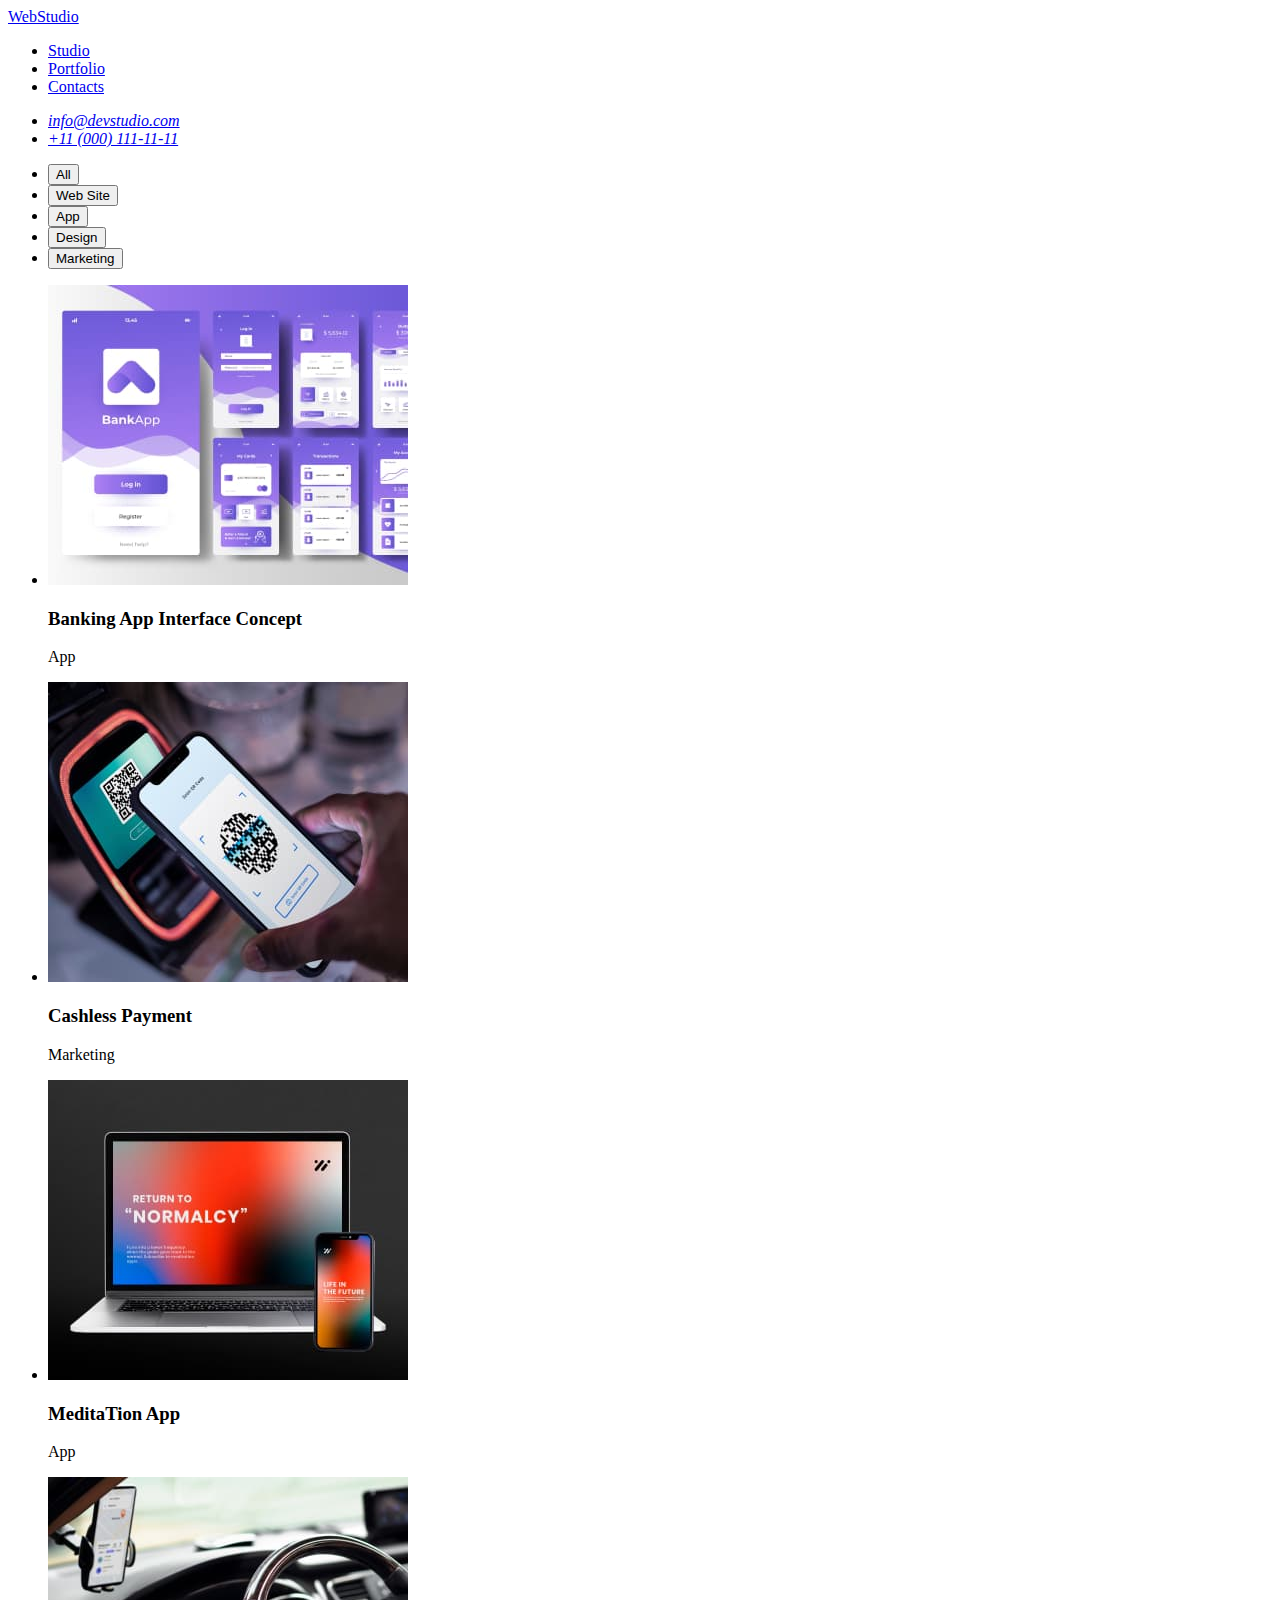
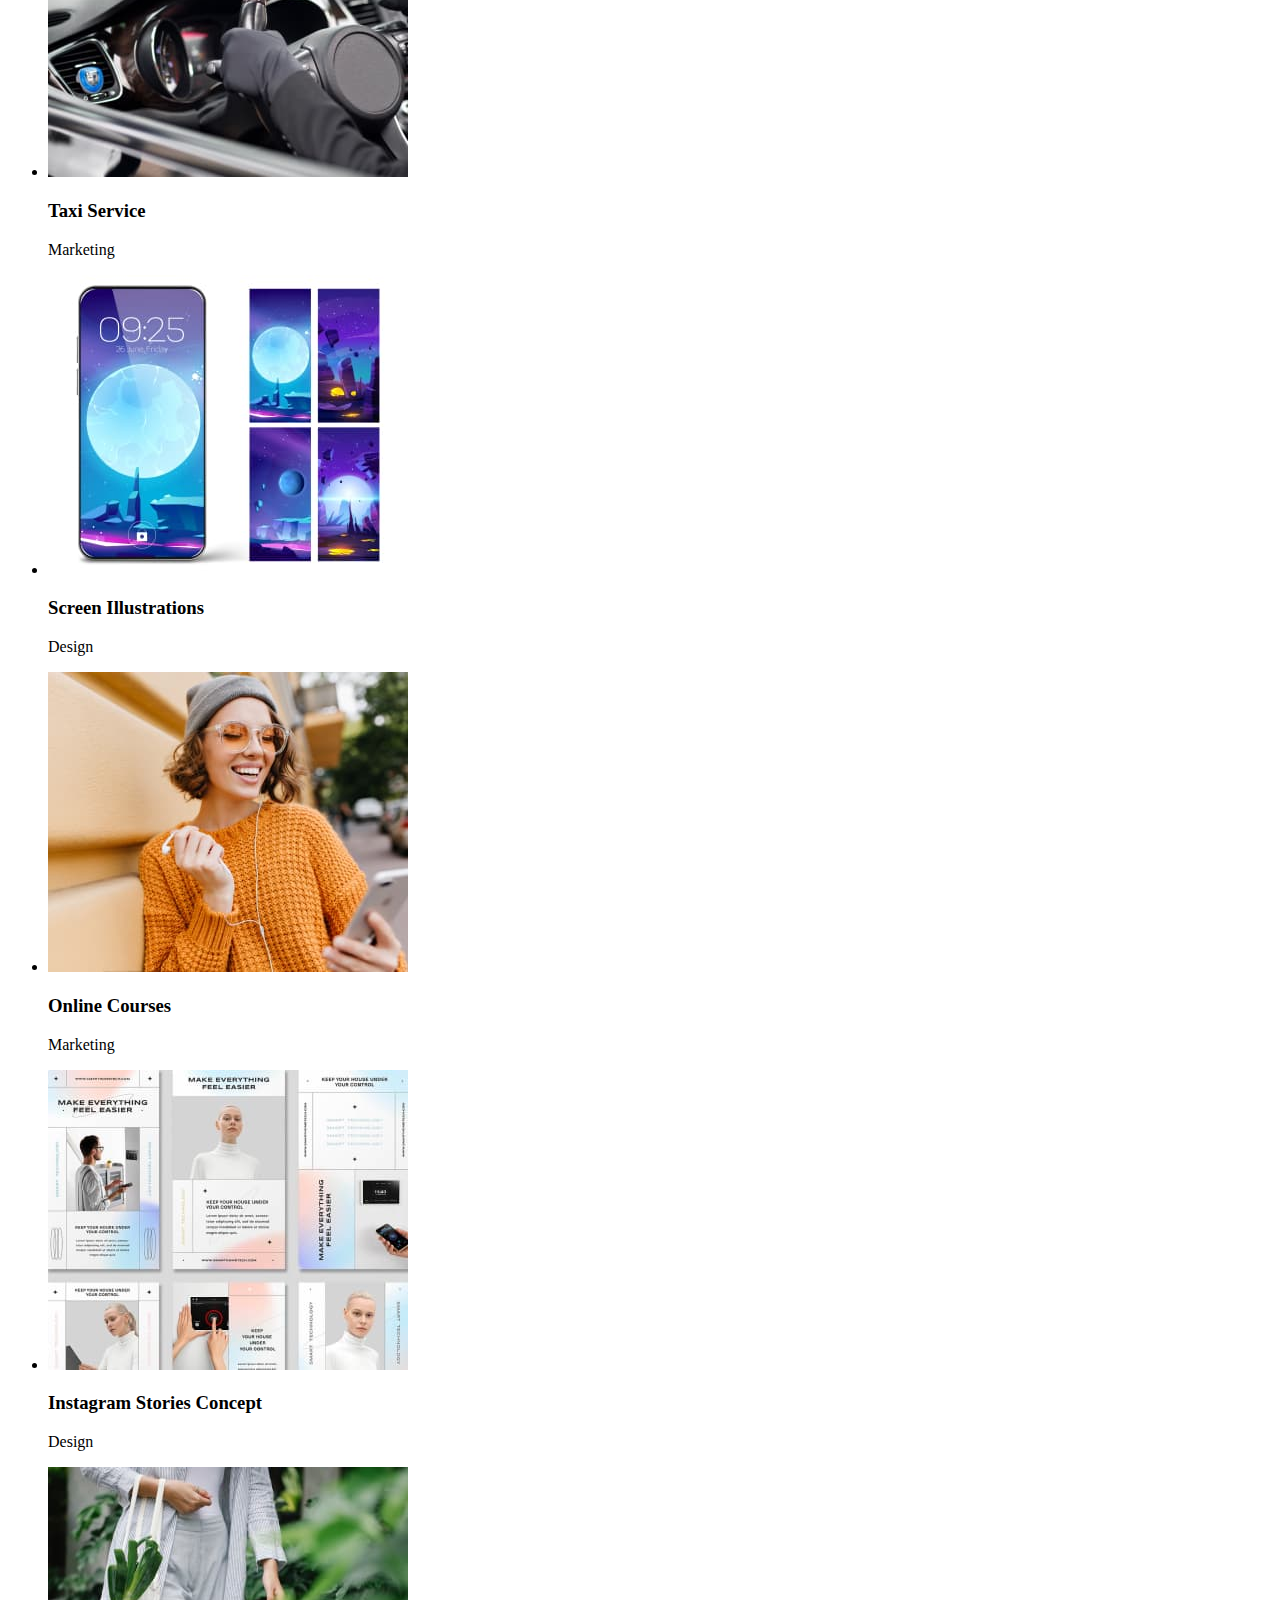
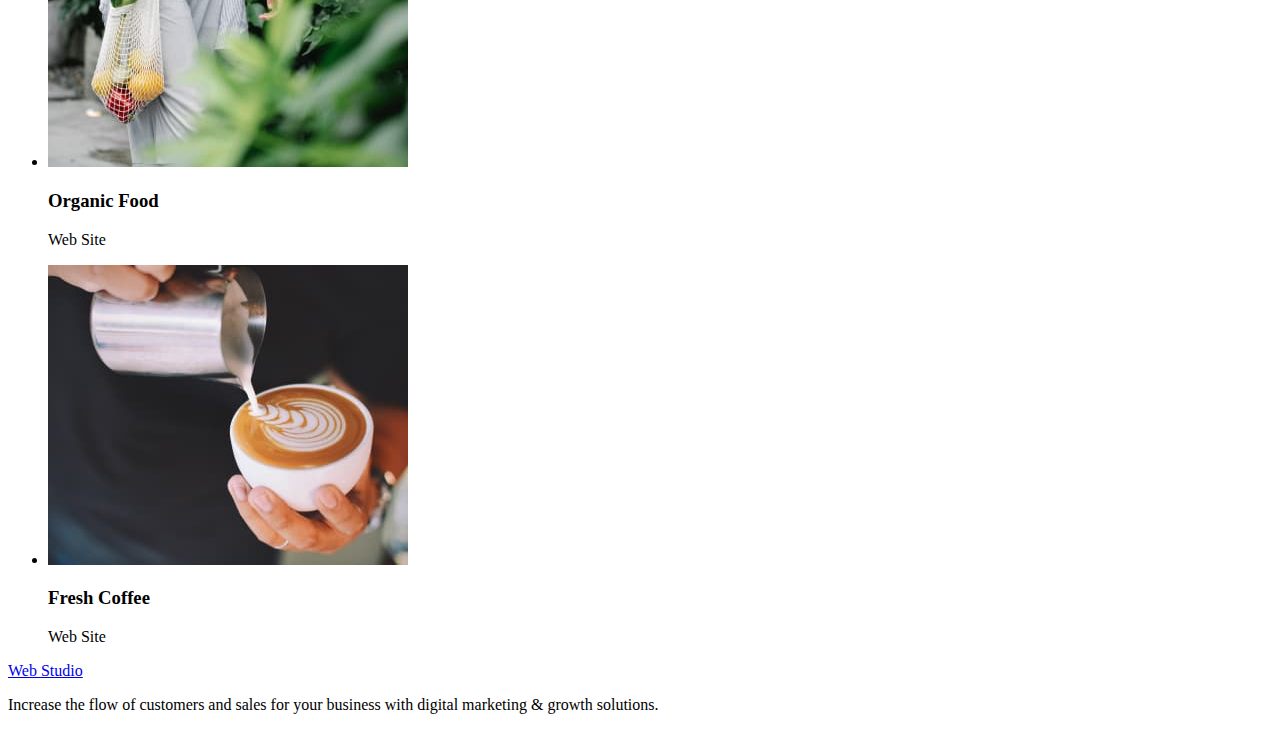
==== portfolio.html @ f0d7e3c2 "save2" ====
<!DOCTYPE html>
<html lang="en">
  <head>
    <meta charset="UTF-8" />
    <meta http-equiv="X-UA-Compatible" content="IE=edge" />
    <meta name="viewport" content="width=device-width, initial-scale=1.0" />
    <link rel="stylesheet" href="./css/styles.css" />
    <title>Portfolio</title>
  </head>
  <body>
    <header>
      <nav>
        <a href="./index.html">WebStudio</a>
        <ul>
          <li><a href="./index.html">Studio</a></li>
          <li><a href="./portfolio.html">Portfolio</a></li>
          <li><a href="#">Contacts</a></li>
        </ul>
      </nav>
      <address>
        <ul>
          <li><a href="mailto:info@devstudio.com">info@devstudio.com</a></li>
          <li><a href="tel:+110001111111">+11 (000) 111-11-11</a></li>
        </ul>
      </address>
    </header>
    <main>
      <section>
        <h1 hidden>Portfolio</h1>
        <ul>
          <li><button type="button">All</button></li>
          <li><button type="button">Web Site</button></li>
          <li><button type="button">App</button></li>
          <li><button type="button">Design</button></li>
          <li><button type="button">Marketing</button></li>
        </ul>
      </section>

      <section>
        <h2 hidden>Table</h2>
        <ul>
          <li>
            <img
              src="./images/BankApp.jpg"
              alt="BankApp"
              width="360"
              height="300"
            />
            <h3>Banking App Interface Concept</h3>
            <p>App</p>
          </li>
          <li>
            <img
              src="./images/Payment.jpg"
              alt="Payment"
              width="360"
              height="300"
            />
            <h3>Cashless Payment</h3>
            <p>Marketing</p>
          </li>
          <li>
            <img src="./images/App.jpg" alt="App" width="360" height="300" />
            <h3>MeditaTion App</h3>
            <p>App</p>
          </li>
          <li>
            <img src="./images/Taxi.jpg" alt="Taxi" width="360" height="300" />
            <h3>Taxi Service</h3>
            <p>Marketing</p>
          </li>
          <li>
            <img
              src="./images/Screen.jpg"
              alt="Screen"
              width="360"
              height="300"
            />
            <h3>Screen Illustrations</h3>
            <p>Design</p>
          </li>
          <li>
            <img
              src="./images/Courses.jpg"
              alt="Courses"
              width="360"
              height="300"
            />
            <h3>Online Courses</h3>
            <p>Marketing</p>
          </li>
          <li>
            <img
              src="./images/Stories.jpg"
              alt="Stories"
              width="360"
              height="300"
            />
            <h3>Instagram Stories Concept</h3>
            <p>Design</p>
          </li>
          <li>
            <img src="./images/Food.jpg" alt="Food" width="360" height="300" />
            <h3>Organic Food</h3>
            <p>Web Site</p>
          </li>
          <li>
            <img
              src="./images/Coffee.jpg"
              alt="Coffee"
              width="360"
              height="300"
            />
            <h3>Fresh Coffee</h3>
            <p>Web Site</p>
          </li>
        </ul>
      </section>
    </main>
    <footer>
      <a href="./index.html">Web <span>Studio</span></a>
      <p>
        Increase the flow of customers and sales for your business with digital
        marketing & growth solutions.
      </p>
    </footer>
  </body>
</html>
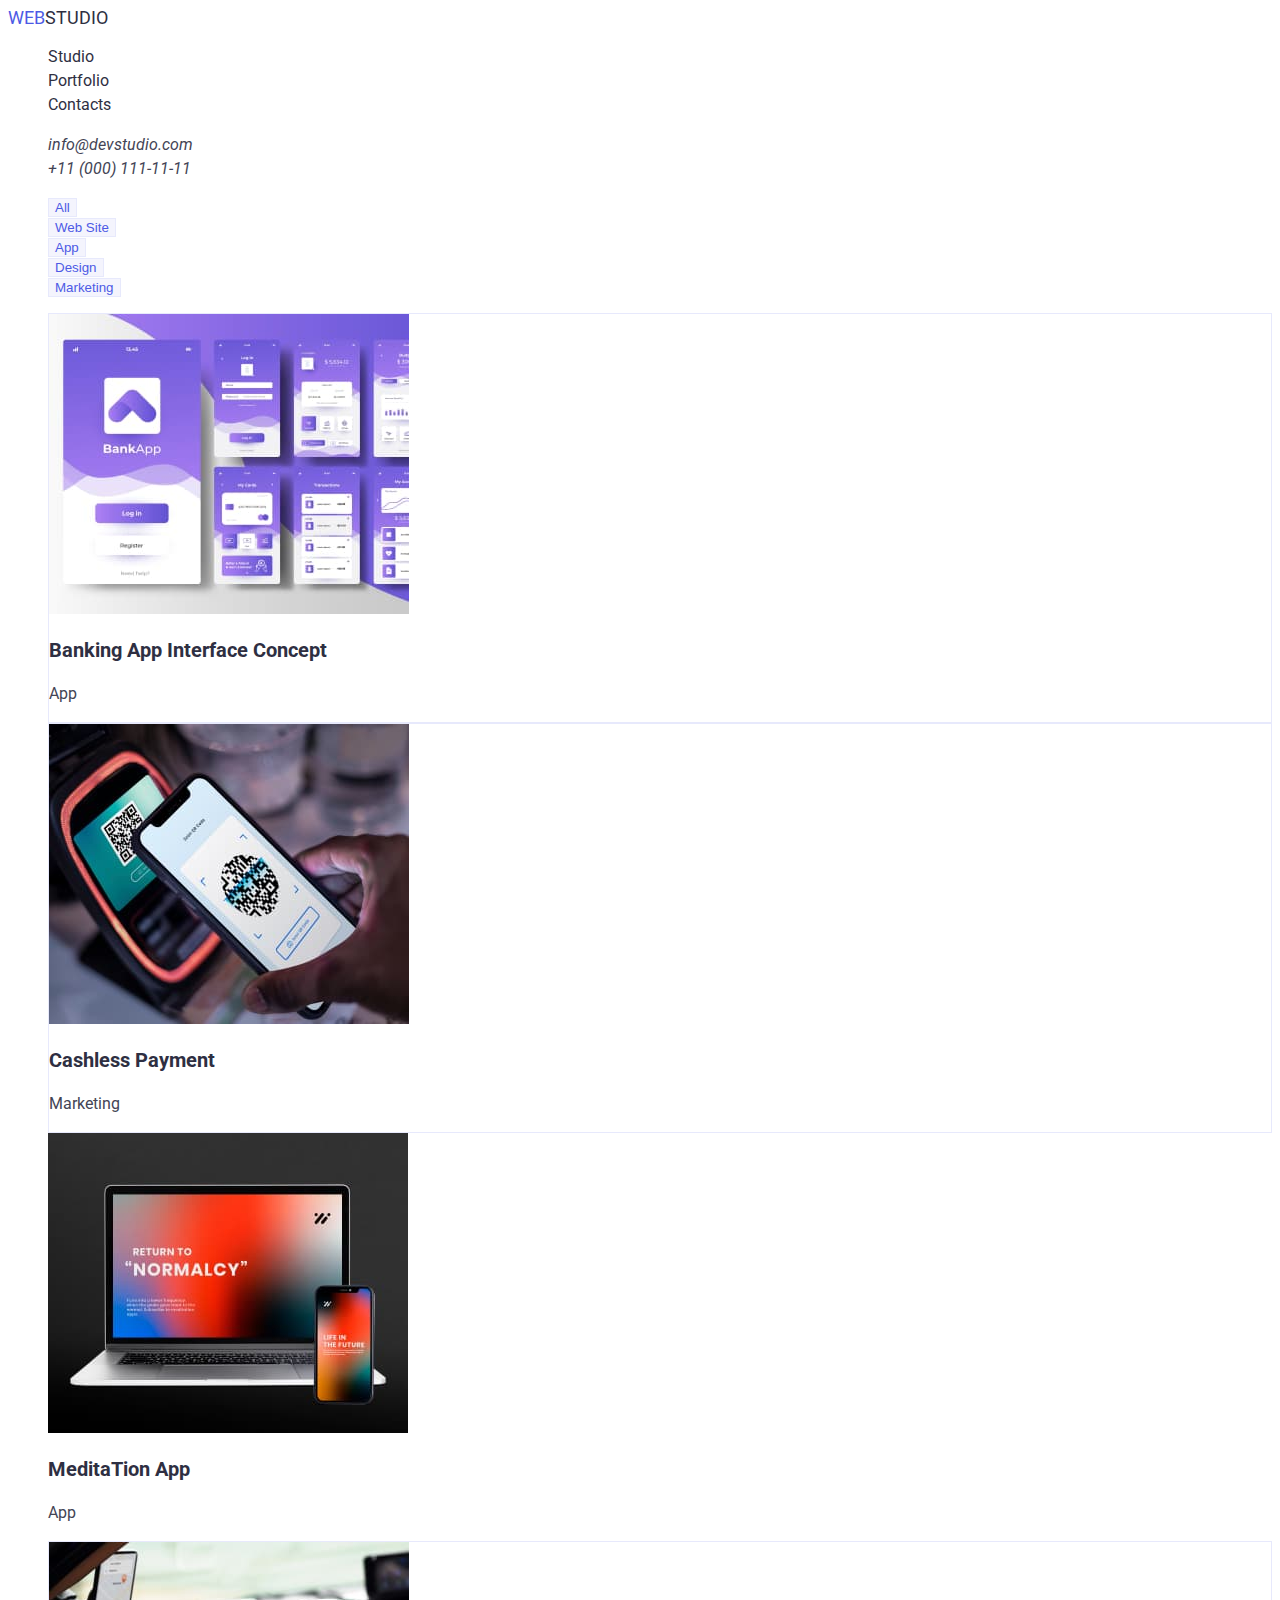
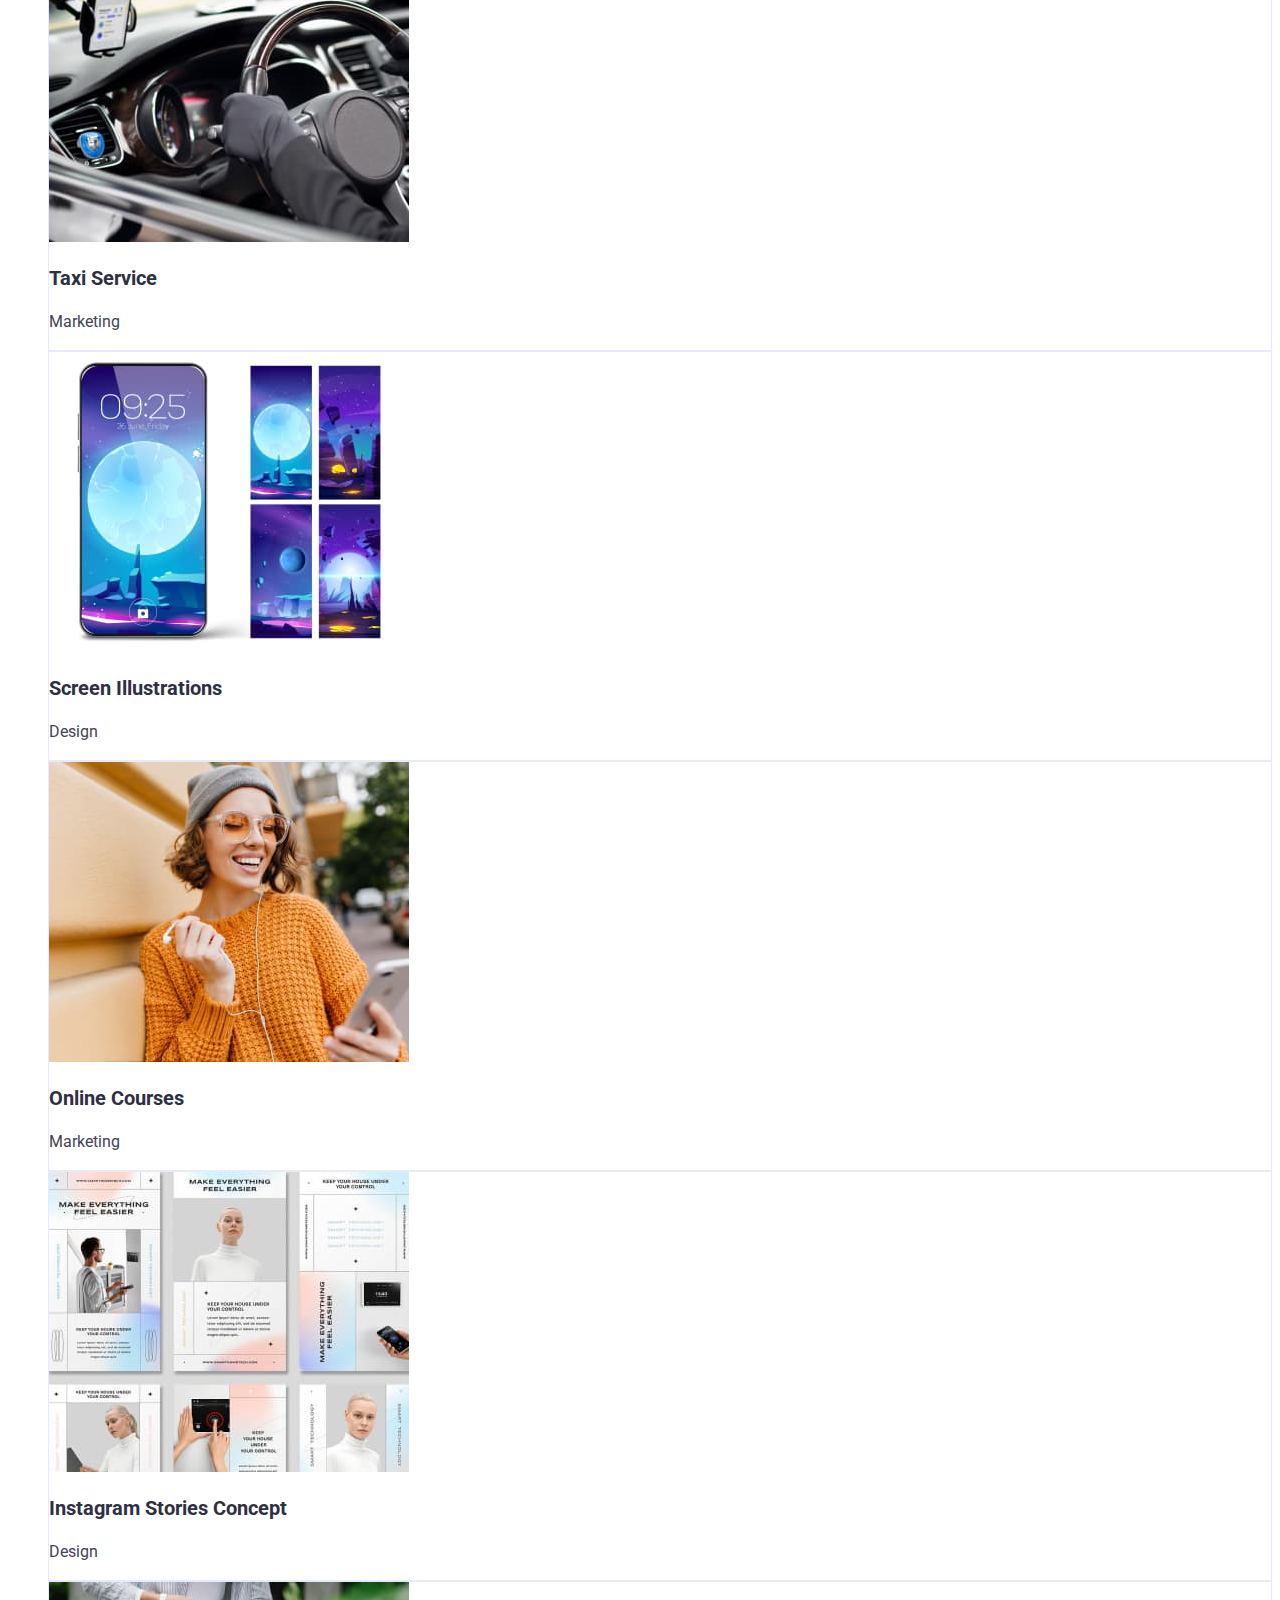
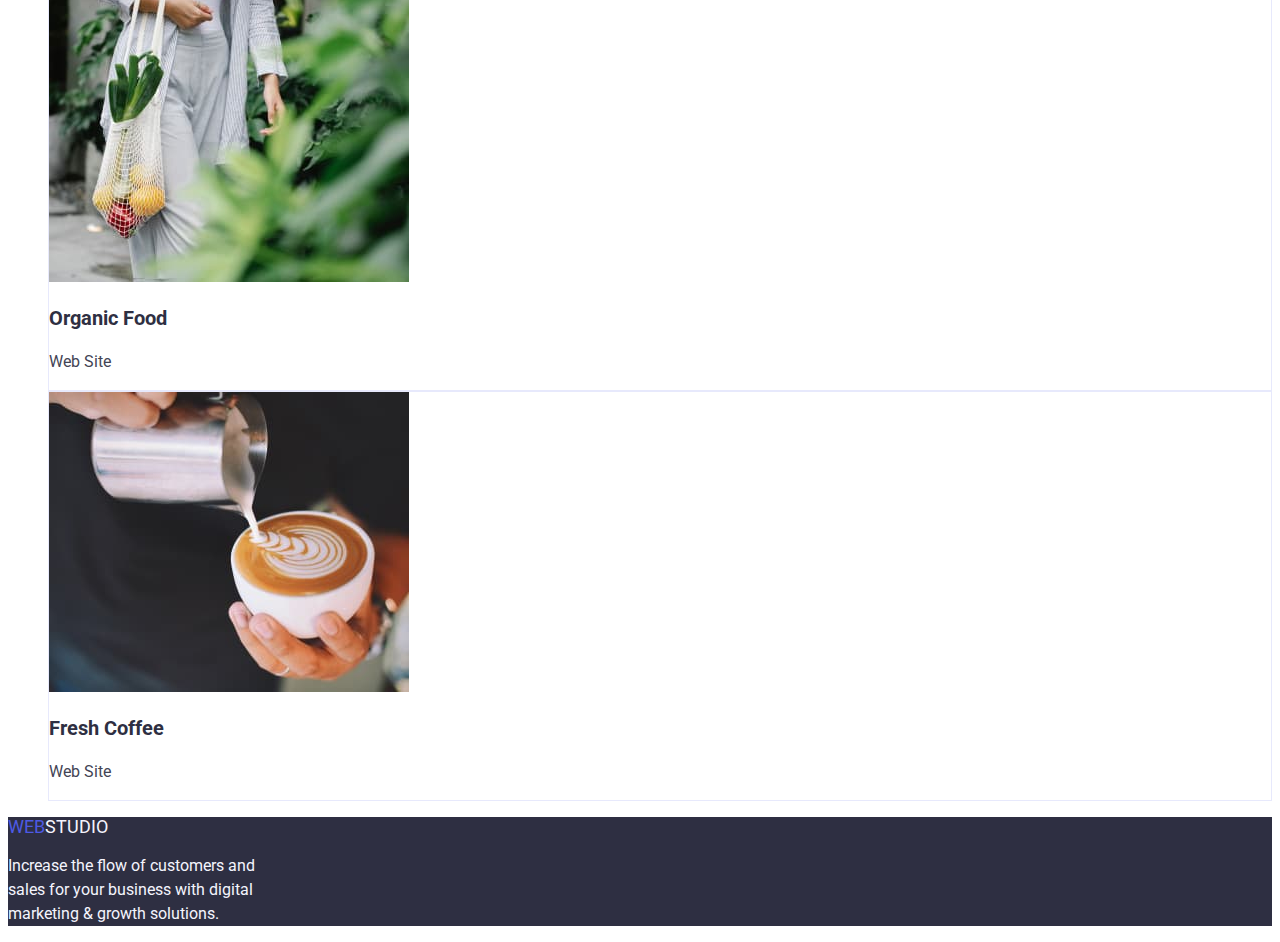
==== commit be92a2db: "save2" ====
--- a/portfolio.html
+++ b/portfolio.html
@@ -4,122 +4,143 @@
     <meta charset="UTF-8" />
     <meta http-equiv="X-UA-Compatible" content="IE=edge" />
     <meta name="viewport" content="width=device-width, initial-scale=1.0" />
+
+    <link rel="preconnect" href="https://fonts.googleapis.com" />
+    <link rel="preconnect" href="https://fonts.gstatic.com" crossorigin />
+    <link
+      href="https://fonts.googleapis.com/css2?family=Raleway:wght@800&family=Roboto:wght@400;500;700;900&display=swap"
+      rel="stylesheet"
+    />
+
     <link rel="stylesheet" href="./css/styles.css" />
+
     <title>Portfolio</title>
   </head>
   <body>
     <header>
       <nav>
-        <a href="./index.html">WebStudio</a>
-        <ul>
-          <li><a href="./index.html">Studio</a></li>
-          <li><a href="./portfolio.html">Portfolio</a></li>
-          <li><a href="#">Contacts</a></li>
+        <a href="./index.html" class="web-link"
+          >Web<span class="accent">Studio</span>
+        </a>
+        <ul class="page-nav">
+          <li><a class="link" href="./index.html">Studio</a></li>
+          <li><a class="link" href="./portfolio.html">Portfolio</a></li>
+          <li><a class="link" href="#">Contacts</a></li>
         </ul>
       </nav>
-      <address>
-        <ul>
-          <li><a href="mailto:info@devstudio.com">info@devstudio.com</a></li>
-          <li><a href="tel:+110001111111">+11 (000) 111-11-11</a></li>
+      <address><address>
+        <ul class="page-address">
+          <li>
+            <a class="link" href="mailto:info@devstudio.com"
+              >info@devstudio.com</a
+            >
+          </li>
+          <li>
+            <a class="link" href="tel:+110001111111">+11 (000) 111-11-11</a>
+          </li>
         </ul>
       </address>
     </header>
+
     <main>
       <section>
         <h1 hidden>Portfolio</h1>
-        <ul>
-          <li><button type="button">All</button></li>
-          <li><button type="button">Web Site</button></li>
-          <li><button type="button">App</button></li>
-          <li><button type="button">Design</button></li>
-          <li><button type="button">Marketing</button></li>
+        <ul class="portfolio-list">
+          <li><button class="list-button" type="button">All</button></li>
+          <li><button class="list-button" type="button">Web Site</button></li>
+          <li><button class="list-button" type="button">App</button></li>
+          <li><button class="list-button" type="button">Design</button></li>
+          <li><button class="list-button" type="button">Marketing</button></li>
         </ul>
       </section>
 
-      <section>
+      <section class="oppor-section">
         <h2 hidden>Table</h2>
-        <ul>
-          <li>
+        <ul class="oppor-list">
+          <li class="oppor-item">
             <img
               src="./images/BankApp.jpg"
               alt="BankApp"
               width="360"
               height="300"
             />
-            <h3>Banking App Interface Concept</h3>
-            <p>App</p>
+            <h3 class="oppor-title">Banking App Interface Concept</h3>
+            <p class="oppor-text" >App</p>
           </li>
-          <li>
+          <li class="oppor-item">
             <img
               src="./images/Payment.jpg"
               alt="Payment"
               width="360"
               height="300"
             />
-            <h3>Cashless Payment</h3>
-            <p>Marketing</p>
-          </li>
+            <h3 class="oppor-title">Cashless Payment</h3>
+            <p class="oppor-text">Marketing</p>
+          </li class="oppor-item">
           <li>
             <img src="./images/App.jpg" alt="App" width="360" height="300" />
-            <h3>MeditaTion App</h3>
-            <p>App</p>
+            <h3 class="oppor-title">MeditaTion App</h3>
+            <p class="oppor-text">App</p>
           </li>
-          <li>
+          <li class="oppor-item">
             <img src="./images/Taxi.jpg" alt="Taxi" width="360" height="300" />
-            <h3>Taxi Service</h3>
-            <p>Marketing</p>
+            <h3 class="oppor-title">Taxi Service</h3>
+            <p class="oppor-text">Marketing</p>
           </li>
-          <li>
+          <li class="oppor-item">
             <img
               src="./images/Screen.jpg"
               alt="Screen"
               width="360"
               height="300"
             />
-            <h3>Screen Illustrations</h3>
-            <p>Design</p>
+            <h3 class="oppor-title">Screen Illustrations</h3>
+            <p class="oppor-text">Design</p>
           </li>
-          <li>
+          <li class="oppor-item">
             <img
               src="./images/Courses.jpg"
               alt="Courses"
               width="360"
               height="300"
             />
-            <h3>Online Courses</h3>
-            <p>Marketing</p>
-          </li>
-          <li>
+            <h3 class="oppor-title">Online Courses</h3>
+            <p class="oppor-text">Marketing</p>
+          </li >
+          <li class="oppor-item">
             <img
               src="./images/Stories.jpg"
               alt="Stories"
               width="360"
               height="300"
             />
-            <h3>Instagram Stories Concept</h3>
-            <p>Design</p>
+            <h3 class="oppor-title">Instagram Stories Concept</h3>
+            <p class="oppor-text">Design</p>
           </li>
-          <li>
+          <li class="oppor-item">
             <img src="./images/Food.jpg" alt="Food" width="360" height="300" />
-            <h3>Organic Food</h3>
-            <p>Web Site</p>
+            <h3 class="oppor-title">Organic Food</h3>
+            <p class="oppor-text">Web Site</p>
           </li>
-          <li>
+          <li class="oppor-item">
             <img
               src="./images/Coffee.jpg"
               alt="Coffee"
               width="360"
               height="300"
             />
-            <h3>Fresh Coffee</h3>
-            <p>Web Site</p>
+            <h3 class="oppor-title">Fresh Coffee</h3>
+            <p class="oppor-text">Web Site</p>
           </li>
         </ul>
       </section>
     </main>
-    <footer>
-      <a href="./index.html">Web <span>Studio</span></a>
-      <p>
+    <footer class="page-footer">
+      <a href="./index.html" class="web-link"
+        >Web<span class="footer-accent">Studio</span></a
+      >
+
+      <p class="footer-text">
         Increase the flow of customers and sales for your business with digital
         marketing & growth solutions.
       </p>
--- a/css/styles.css
+++ b/css/styles.css
@@ -0,0 +1,209 @@
+:root {
+  --link-focused: #4d5ae5;
+  --navigate-text: #2e2f42;
+  --default-text: #434455;
+  --text-white-color: #ffffff;
+  --active-color: #e7e9fc;
+  --light-mode-background: #f4f4fd;
+  --button-color: #404bbf;
+}
+body {
+  color: var(--default-text);
+  background-color: var(--default-background);
+  font-family: "Roboto", sans-serif;
+}
+
+.web-link {
+  text-transform: uppercase;
+  color: var(--link-focused);
+  text-decoration: none;
+  font-size: 18px;
+  line-height: 1.16;
+}
+
+.web-link:active {
+  color: var(--active-color);
+}
+
+.accent {
+  color: var(--navigate-text);
+}
+
+.web-link .accent:hover,
+.web-link .accent:focus {
+  color: var(--link-focused);
+}
+
+.accent:active {
+  color: var(--active-color);
+}
+
+.page-nav {
+  list-style-type: none;
+}
+
+.page-nav .link {
+  text-decoration: none;
+  color: var(--navigate-text);
+  font-size: 16px;
+  line-height: 1.5;
+}
+
+.page-nav .link:hover,
+.page-nav .link:focus {
+  color: var(--link-focused);
+}
+
+.page-nav .link:active {
+  color: var(--active-color);
+}
+
+.page-address {
+  list-style-type: none;
+}
+
+.page-address .link {
+  text-decoration: none;
+  color: var(--default-text);
+  font-size: 16px;
+  line-height: 1.5;
+}
+
+.page-address .link:hover,
+.page-address .link:focus {
+  color: var(--link-focused);
+}
+
+.page-address .link:active {
+  color: var(--active-color);
+}
+
+.page {
+  background-color: var(--navigate-text);
+}
+
+.page-title {
+  font-size: 56px;
+  line-height: 1.2;
+  width: 496px;
+  color: var(--text-white-color);
+}
+
+.page-button {
+  cursor: pointer;
+  color: var(--link-focused);
+  font-size: 16px;
+  line-height: 1.5;
+}
+
+.qualities-list {
+  list-style-type: none;
+}
+
+.list-title {
+  font-size: 20px;
+  line-height: 1.2;
+  color: var(--navigate-text);
+}
+
+.list-text {
+  font-size: 16px;
+  line-height: 1.5;
+}
+
+.section-title {
+  font-size: 36px;
+  line-height: 1.11;
+  color: var(--navigate-text);
+}
+
+.device-list {
+  list-style-type: none;
+}
+
+.device-img {
+  border: 1px solid var(--active-color);
+}
+
+.team-list {
+  list-style-type: none;
+  background-color: var(--light-mode-background);
+}
+
+.team-item {
+  background-color: var(--text-white-color);
+}
+
+.name-title {
+  color: var(--navigate-text);
+  font-size: 20px;
+  line-height: 1.2;
+}
+
+.name-text {
+  font-size: 16px;
+  line-height: 1.5;
+}
+
+.page-footer {
+  background-color: var(--navigate-text);
+}
+
+.footer-accent {
+  color: var(--light-mode-background);
+}
+
+.footer-accent:hover,
+.footer-accent:focus {
+  color: var(--link-focused);
+}
+
+.footer-accent:active {
+  color: var(--active-color);
+}
+
+.footer-text {
+  color: var(--light-mode-background);
+  font-size: 16px;
+  line-height: 1.5;
+  width: 264px;
+}
+
+.portfolio-list {
+  list-style-type: none;
+}
+
+.list-button {
+  cursor: pointer;
+  color: var(--link-focused);
+  background-color: var(--light-mode-background);
+  border: 1px solid var(--active-color);
+}
+
+.list-button:hover {
+  cursor: pointer;
+  background-color: var(--button-color);
+  color: var(--text-white-color);
+  font-size: 16px;
+  line-height: 1.5px;
+}
+
+.oppor-list {
+  list-style-type: none;
+}
+
+.oppor-item {
+  background-color: var(--text-white-color);
+  border: 1px solid var(--active-color);
+}
+
+.oppor-title {
+  font-size: 20px;
+  line-height: 1.2;
+  color: var(--navigate-text);
+}
+
+.oppor-text {
+  font-size: 16px;
+  line-height: 1.5;
+}
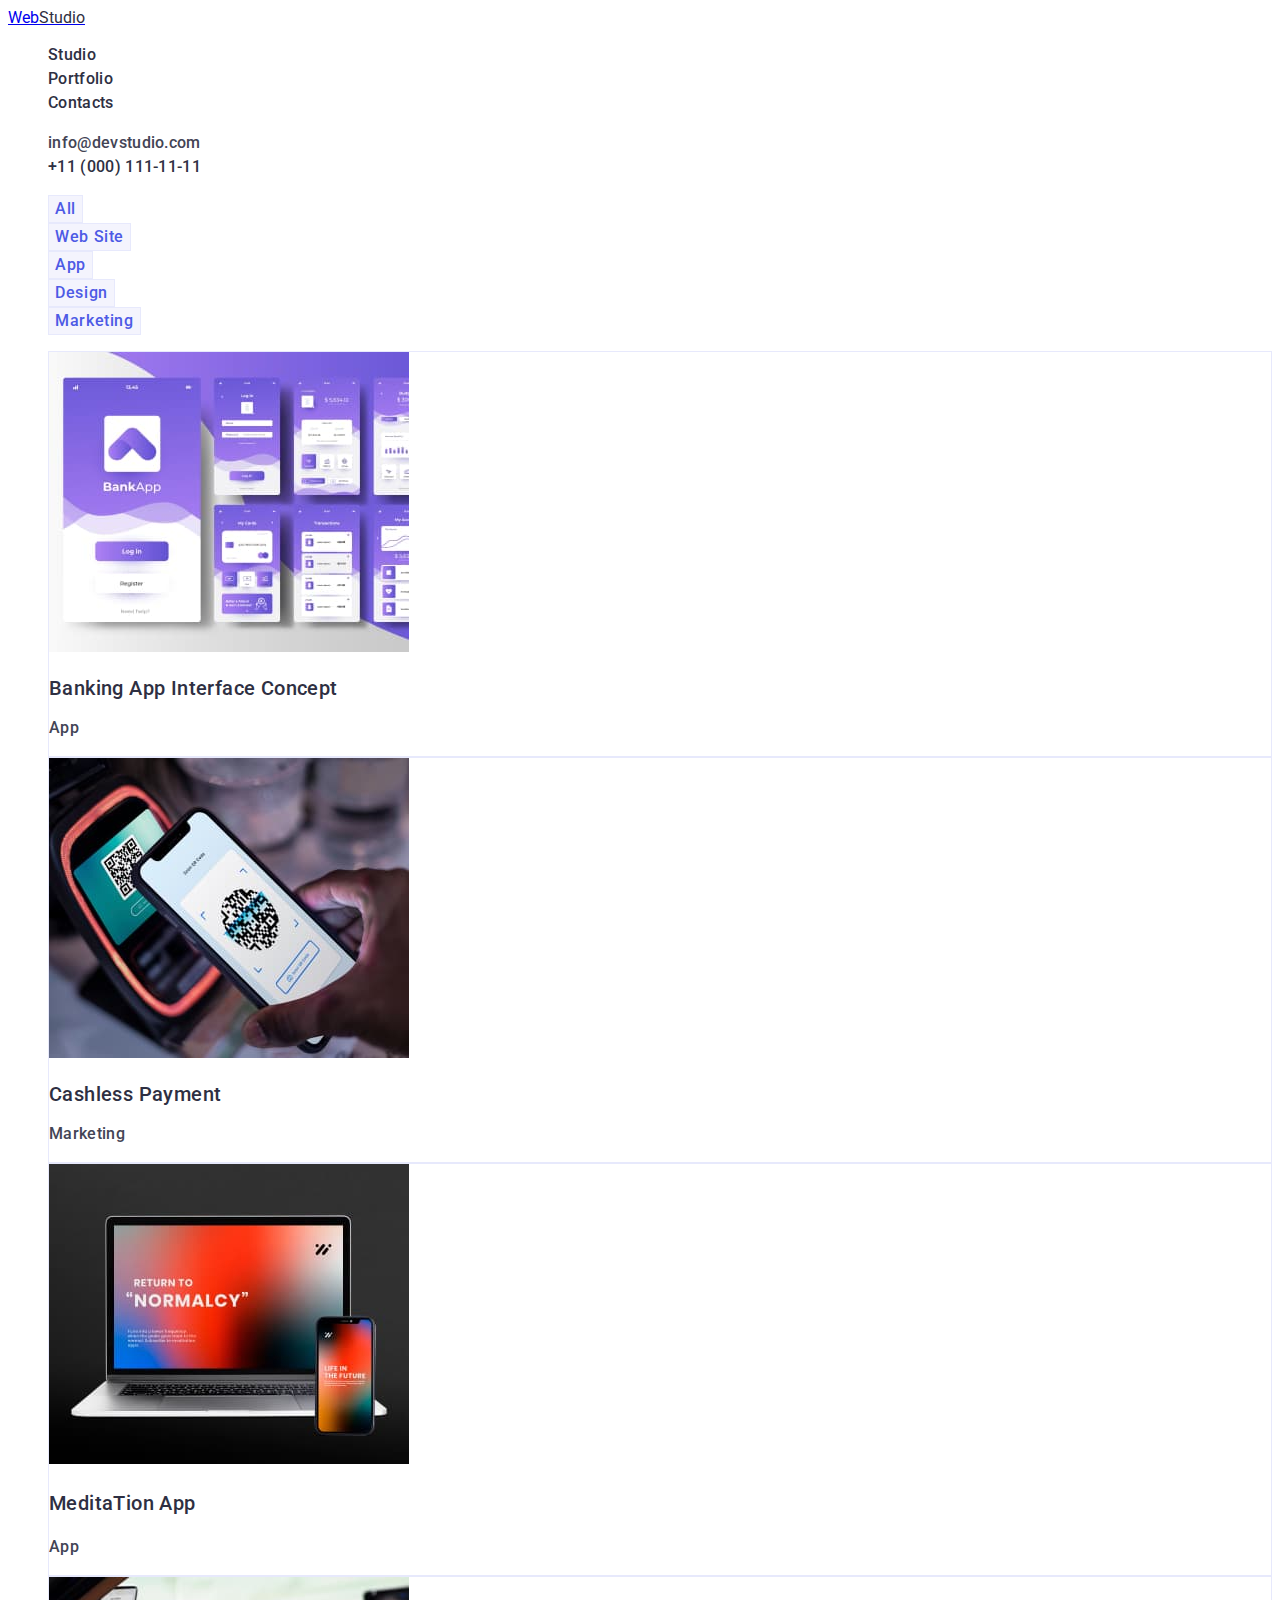
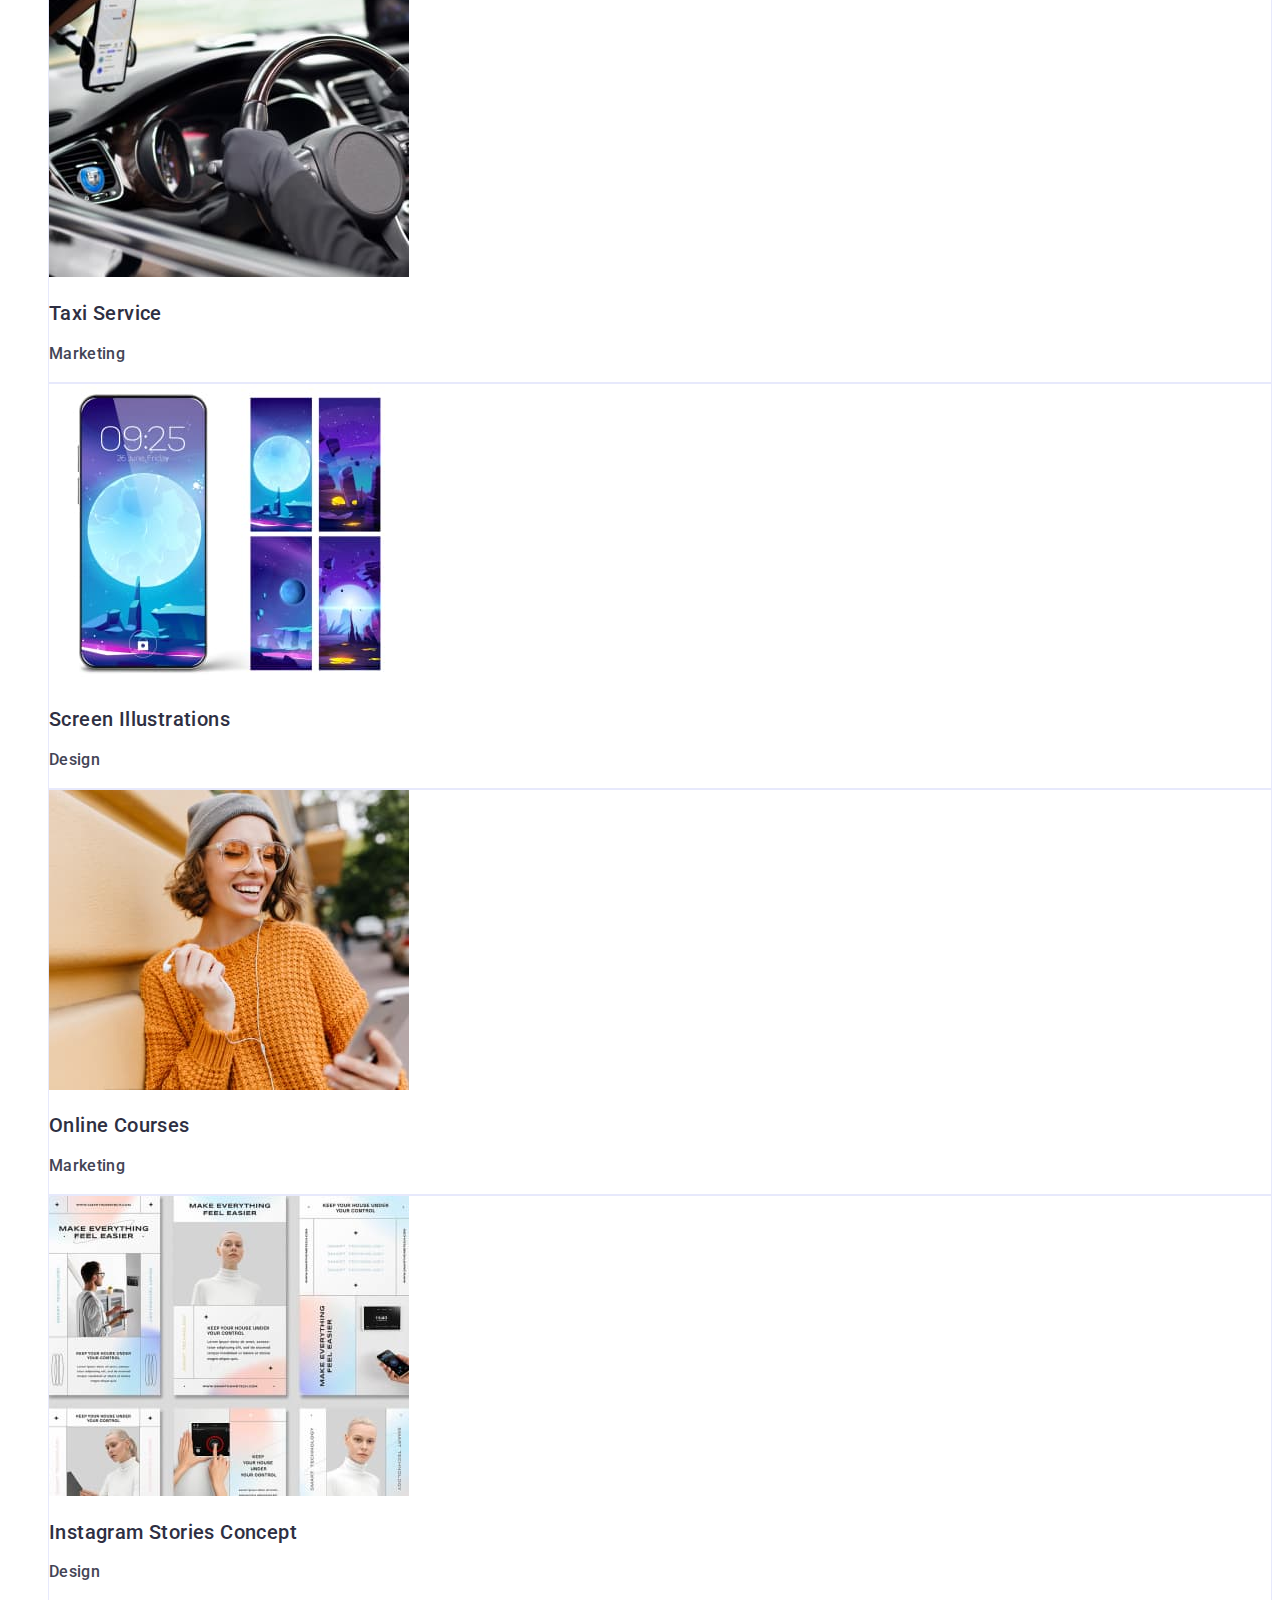
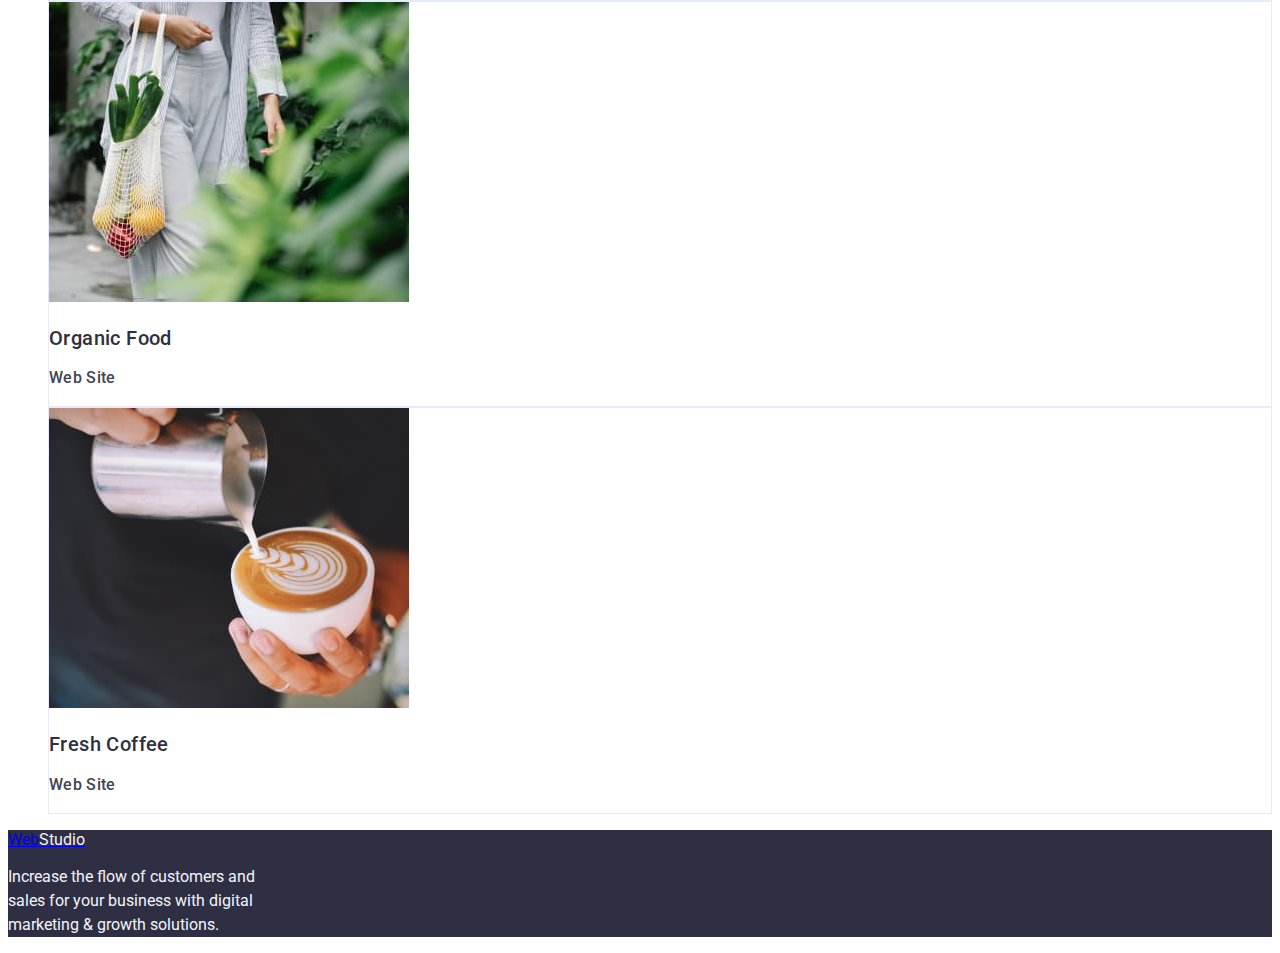
==== commit 1d00d666: "save2" ====
--- a/portfolio.html
+++ b/portfolio.html
@@ -19,19 +19,19 @@
   <body>
     <header>
       <nav>
-        <a href="./index.html" class="web-link"
+        <a href="./index.html" class="web-link link"
           >Web<span class="accent">Studio</span>
         </a>
-        <ul class="page-nav">
+        <ul class="list">
           <li><a class="link" href="./index.html">Studio</a></li>
           <li><a class="link" href="./portfolio.html">Portfolio</a></li>
           <li><a class="link" href="#">Contacts</a></li>
         </ul>
       </nav>
-      <address><address>
-        <ul class="page-address">
+      <address class="contacts">
+        <ul class="list">
           <li>
-            <a class="link" href="mailto:info@devstudio.com"
+            <a class="link-mail link" href="mailto:info@devstudio.com"
               >info@devstudio.com</a
             >
           </li>
@@ -45,92 +45,116 @@
     <main>
       <section>
         <h1 hidden>Portfolio</h1>
-        <ul class="portfolio-list">
+        <ul class="list">
           <li><button class="list-button" type="button">All</button></li>
           <li><button class="list-button" type="button">Web Site</button></li>
           <li><button class="list-button" type="button">App</button></li>
           <li><button class="list-button" type="button">Design</button></li>
           <li><button class="list-button" type="button">Marketing</button></li>
         </ul>
-      </section>
-
-      <section class="oppor-section">
-        <h2 hidden>Table</h2>
-        <ul class="oppor-list">
-          <li class="oppor-item">
-            <img
-              src="./images/BankApp.jpg"
-              alt="BankApp"
-              width="360"
-              height="300"
-            />
-            <h3 class="oppor-title">Banking App Interface Concept</h3>
-            <p class="oppor-text" >App</p>
+        <ul class="list">
+          <li class="scope-item">
+            <a class="link" href=""
+              ><img
+                src="./images/BankApp.jpg"
+                alt="BankApp"
+                width="360"
+                height="300"
+              />
+              <h2 class="scope-title">Banking App Interface Concept</h2>
+              <p class="scope-text">App</p></a
+            >
           </li>
-          <li class="oppor-item">
-            <img
-              src="./images/Payment.jpg"
-              alt="Payment"
-              width="360"
-              height="300"
-            />
-            <h3 class="oppor-title">Cashless Payment</h3>
-            <p class="oppor-text">Marketing</p>
-          </li class="oppor-item">
-          <li>
-            <img src="./images/App.jpg" alt="App" width="360" height="300" />
-            <h3 class="oppor-title">MeditaTion App</h3>
-            <p class="oppor-text">App</p>
+          <li class="scope-item">
+            <a class="link" href=""
+              ><img
+                src="./images/Payment.jpg"
+                alt="Payment"
+                width="360"
+                height="300"
+              />
+              <h2 class="scope-title">Cashless Payment</h2>
+              <p class="scope-text">Marketing</p></a
+            >
           </li>
-          <li class="oppor-item">
-            <img src="./images/Taxi.jpg" alt="Taxi" width="360" height="300" />
-            <h3 class="oppor-title">Taxi Service</h3>
-            <p class="oppor-text">Marketing</p>
+          <li class="scope-item">
+            <a class="link" href=""
+              ><img src="./images/App.jpg" alt="App" width="360" height="300" />
+              <h3 class="scope-title">MeditaTion App</h3>
+              <p class="scope-text">App</p></a
+            >
           </li>
-          <li class="oppor-item">
-            <img
-              src="./images/Screen.jpg"
-              alt="Screen"
-              width="360"
-              height="300"
-            />
-            <h3 class="oppor-title">Screen Illustrations</h3>
-            <p class="oppor-text">Design</p>
+          <li class="scope-item">
+            <a class="link" href=""
+              ><img
+                src="./images/Taxi.jpg"
+                alt="Taxi"
+                width="360"
+                height="300"
+              />
+              <h2 class="scope-title">Taxi Service</h2>
+              <p class="scope-text">Marketing</p></a
+            >
           </li>
-          <li class="oppor-item">
-            <img
-              src="./images/Courses.jpg"
-              alt="Courses"
-              width="360"
-              height="300"
-            />
-            <h3 class="oppor-title">Online Courses</h3>
-            <p class="oppor-text">Marketing</p>
-          </li >
-          <li class="oppor-item">
-            <img
-              src="./images/Stories.jpg"
-              alt="Stories"
-              width="360"
-              height="300"
-            />
-            <h3 class="oppor-title">Instagram Stories Concept</h3>
-            <p class="oppor-text">Design</p>
+          <li class="scope-item">
+            <a class="link" href=""
+              ><img
+                src="./images/Screen.jpg"
+                alt="Screen"
+                width="360"
+                height="300"
+              />
+              <h2 class="scope-title">Screen Illustrations</h2>
+              <p class="scope-text">Design</p></a
+            >
           </li>
-          <li class="oppor-item">
-            <img src="./images/Food.jpg" alt="Food" width="360" height="300" />
-            <h3 class="oppor-title">Organic Food</h3>
-            <p class="oppor-text">Web Site</p>
+          <li class="scope-item">
+            <a class="link" href=""
+              ><img
+                src="./images/Courses.jpg"
+                alt="Courses"
+                width="360"
+                height="300"
+              />
+              <h2 class="scope-title">Online Courses</h2>
+              <p class="scope-text">Marketing</p></a
+            >
           </li>
-          <li class="oppor-item">
-            <img
-              src="./images/Coffee.jpg"
-              alt="Coffee"
-              width="360"
-              height="300"
-            />
-            <h3 class="oppor-title">Fresh Coffee</h3>
-            <p class="oppor-text">Web Site</p>
+          <li class="scope-item">
+            <a class="link" href=""
+              ><img
+                src="./images/Stories.jpg"
+                alt="Stories"
+                width="360"
+                height="300"
+              />
+              <h2 class="scope-title">Instagram Stories Concept</h2>
+              <p class="scope-text">Design</p></a
+            >
+          </li>
+          <li class="scope-item">
+            <a class="link" href=""
+              ><img
+                src="./images/Food.jpg"
+                alt="Food"
+                width="360"
+                height="300"
+              />
+              <h2 class="scope-title">Organic Food</h2>
+              <p class="scope-text">Web Site</p></a
+            >
+          </li>
+          <li class="scope-item">
+            <a class="link" href=""
+              ><img
+                src="./images/Coffee.jpg"
+                alt="Coffee"
+                width="360"
+                height="300"
+              />
+              <h2 class="scope-title">Fresh Coffee</h2>
+              <p class="scope-text">Web Site</p></a
+            >
           </li>
         </ul>
       </section>
--- a/css/styles.css
+++ b/css/styles.css
@@ -9,19 +9,22 @@
 }
 body {
   color: var(--default-text);
-  background-color: var(--default-background);
+  background-color: var(--text-white-color);
   font-family: "Roboto", sans-serif;
 }
 
-.web-link {
+.logo {
+  font-family: "raleway", sans-serif;
+  font-weight: 800;
   text-transform: uppercase;
   color: var(--link-focused);
   text-decoration: none;
   font-size: 18px;
-  line-height: 1.16;
-}
-
-.web-link:active {
+  line-height: 1.17;
+  letter-spacing: 0.03em;
+}
+
+.logo:active {
   color: var(--active-color);
 }
 
@@ -29,53 +32,59 @@
   color: var(--navigate-text);
 }
 
-.web-link .accent:hover,
-.web-link .accent:focus {
-  color: var(--link-focused);
+.logo .accent:hover,
+.logo .accent:focus {
+  color: var(--button-color);
 }
 
 .accent:active {
   color: var(--active-color);
 }
 
-.page-nav {
-  list-style-type: none;
-}
-
-.page-nav .link {
+.list {
+  list-style-type: none;
+}
+
+.list .link {
   text-decoration: none;
   color: var(--navigate-text);
   font-size: 16px;
   line-height: 1.5;
-}
-
-.page-nav .link:hover,
-.page-nav .link:focus {
-  color: var(--link-focused);
-}
-
-.page-nav .link:active {
-  color: var(--active-color);
-}
-
-.page-address {
-  list-style-type: none;
-}
-
-.page-address .link {
+  font-weight: 500;
+  letter-spacing: 0.02em;
+}
+
+.list .link:hover,
+.list .link:focus {
+  color: var(--link-focused);
+}
+
+.list .link:active {
+  color: var(--active-color);
+}
+
+.contacts {
+  font-style: normal;
+}
+
+.list {
+  list-style-type: none;
+}
+
+.list .link-mail {
+  font-size: 16px;
+  line-height: 1.5;
+  letter-spacing: 0.02em;
+  color: var(--default-text);
+}
+
+.list .link-mail.link {
   text-decoration: none;
-  color: var(--default-text);
-  font-size: 16px;
-  line-height: 1.5;
-}
-
-.page-address .link:hover,
-.page-address .link:focus {
-  color: var(--link-focused);
-}
-
-.page-address .link:active {
-  color: var(--active-color);
+}
+
+.list .link-mail.link:hover,
+.list .link-mail.link:focus {
+  color: var(--button-color);
 }
 
 .page {
@@ -84,50 +93,71 @@
 
 .page-title {
   font-size: 56px;
-  line-height: 1.2;
+  line-height: 1.07;
   width: 496px;
   color: var(--text-white-color);
+  text-align: center;
+  letter-spacing: 0.02em;
 }
 
 .page-button {
+  font-family: "roboto" sans-serif;
+  font-weight: 500;
+  letter-spacing: 0.04em;
   cursor: pointer;
-  color: var(--link-focused);
-  font-size: 16px;
-  line-height: 1.5;
-}
-
-.qualities-list {
+  background-color: var(--link-focused);
+  color: var(--text-white-color);
+  font-size: 16px;
+  line-height: 1.5;
+}
+
+.page-button:hover,
+.page-button:focus {
+  background-color: var(--button-color);
+  color: var(--text-white-color);
+}
+
+.list {
   list-style-type: none;
 }
 
 .list-title {
+  font-weight: 500;
   font-size: 20px;
   line-height: 1.2;
   color: var(--navigate-text);
+  letter-spacing: 0.02em;
 }
 
 .list-text {
-  font-size: 16px;
-  line-height: 1.5;
+  letter-spacing: 0.02em;
+  font-size: 16px;
+  line-height: 1.5;
+}
+
+.list {
+  list-style-type: none;
+}
+
+.device-img {
+  border: 1px solid var(--active-color);
+}
+
+.section-team {
+  background-color: var(--light-mode-background);
 }
 
 .section-title {
+  text-align: center;
+  letter-spacing: 0.02em;
+  text-transform: capitalize;
   font-size: 36px;
   line-height: 1.11;
   color: var(--navigate-text);
 }
 
-.device-list {
-  list-style-type: none;
-}
-
-.device-img {
-  border: 1px solid var(--active-color);
-}
-
-.team-list {
-  list-style-type: none;
-  background-color: var(--light-mode-background);
+.list {
+  list-style-type: none;
 }
 
 .team-item {
@@ -135,12 +165,16 @@
 }
 
 .name-title {
+  text-align: center;
+  letter-spacing: 0.02em;
+  text-transform: capitalize;
   color: var(--navigate-text);
   font-size: 20px;
   line-height: 1.2;
 }
 
 .name-text {
+  letter-spacing: 0.02em;
   font-size: 16px;
   line-height: 1.5;
 }
@@ -169,11 +203,16 @@
   width: 264px;
 }
 
-.portfolio-list {
+.list {
   list-style-type: none;
 }
 
 .list-button {
+  font-family: "Roboto", sans-serif;
+  font-weight: 500;
+  font-size: 16px;
+  line-height: 1.5;
+  letter-spacing: 0.04em;
   cursor: pointer;
   color: var(--link-focused);
   background-color: var(--light-mode-background);
@@ -188,22 +227,26 @@
   line-height: 1.5px;
 }
 
-.oppor-list {
-  list-style-type: none;
-}
-
-.oppor-item {
+.list {
+  list-style-type: none;
+}
+
+.scope-item {
   background-color: var(--text-white-color);
   border: 1px solid var(--active-color);
 }
 
-.oppor-title {
+.scope-title {
+  font-weight: 500;
   font-size: 20px;
   line-height: 1.2;
-  color: var(--navigate-text);
-}
-
-.oppor-text {
-  font-size: 16px;
-  line-height: 1.5;
-}
+  letter-spacing: 0.02em;
+  color: var(--navigate-text);
+}
+
+.scope-text {
+  letter-spacing: 0.02em;
+  color: var(--default-text);
+  font-size: 16px;
+  line-height: 1.5;
+}
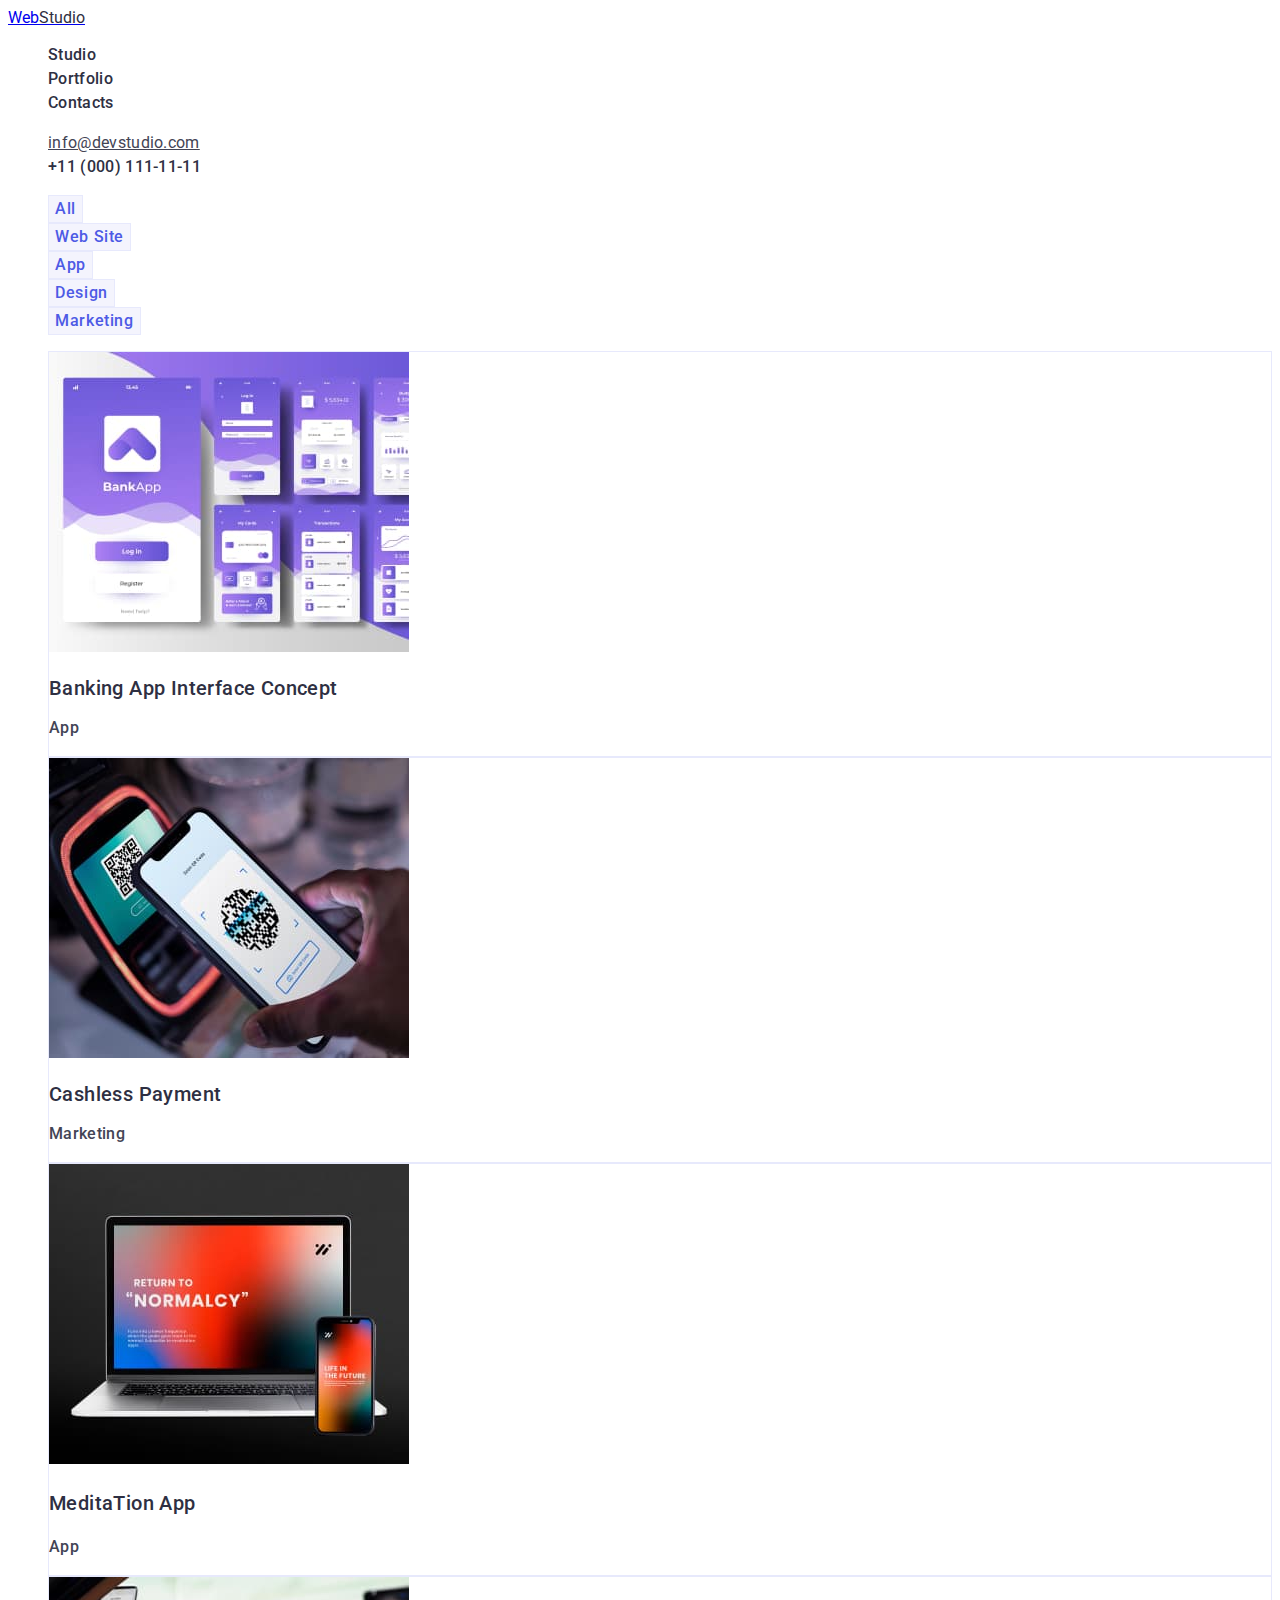
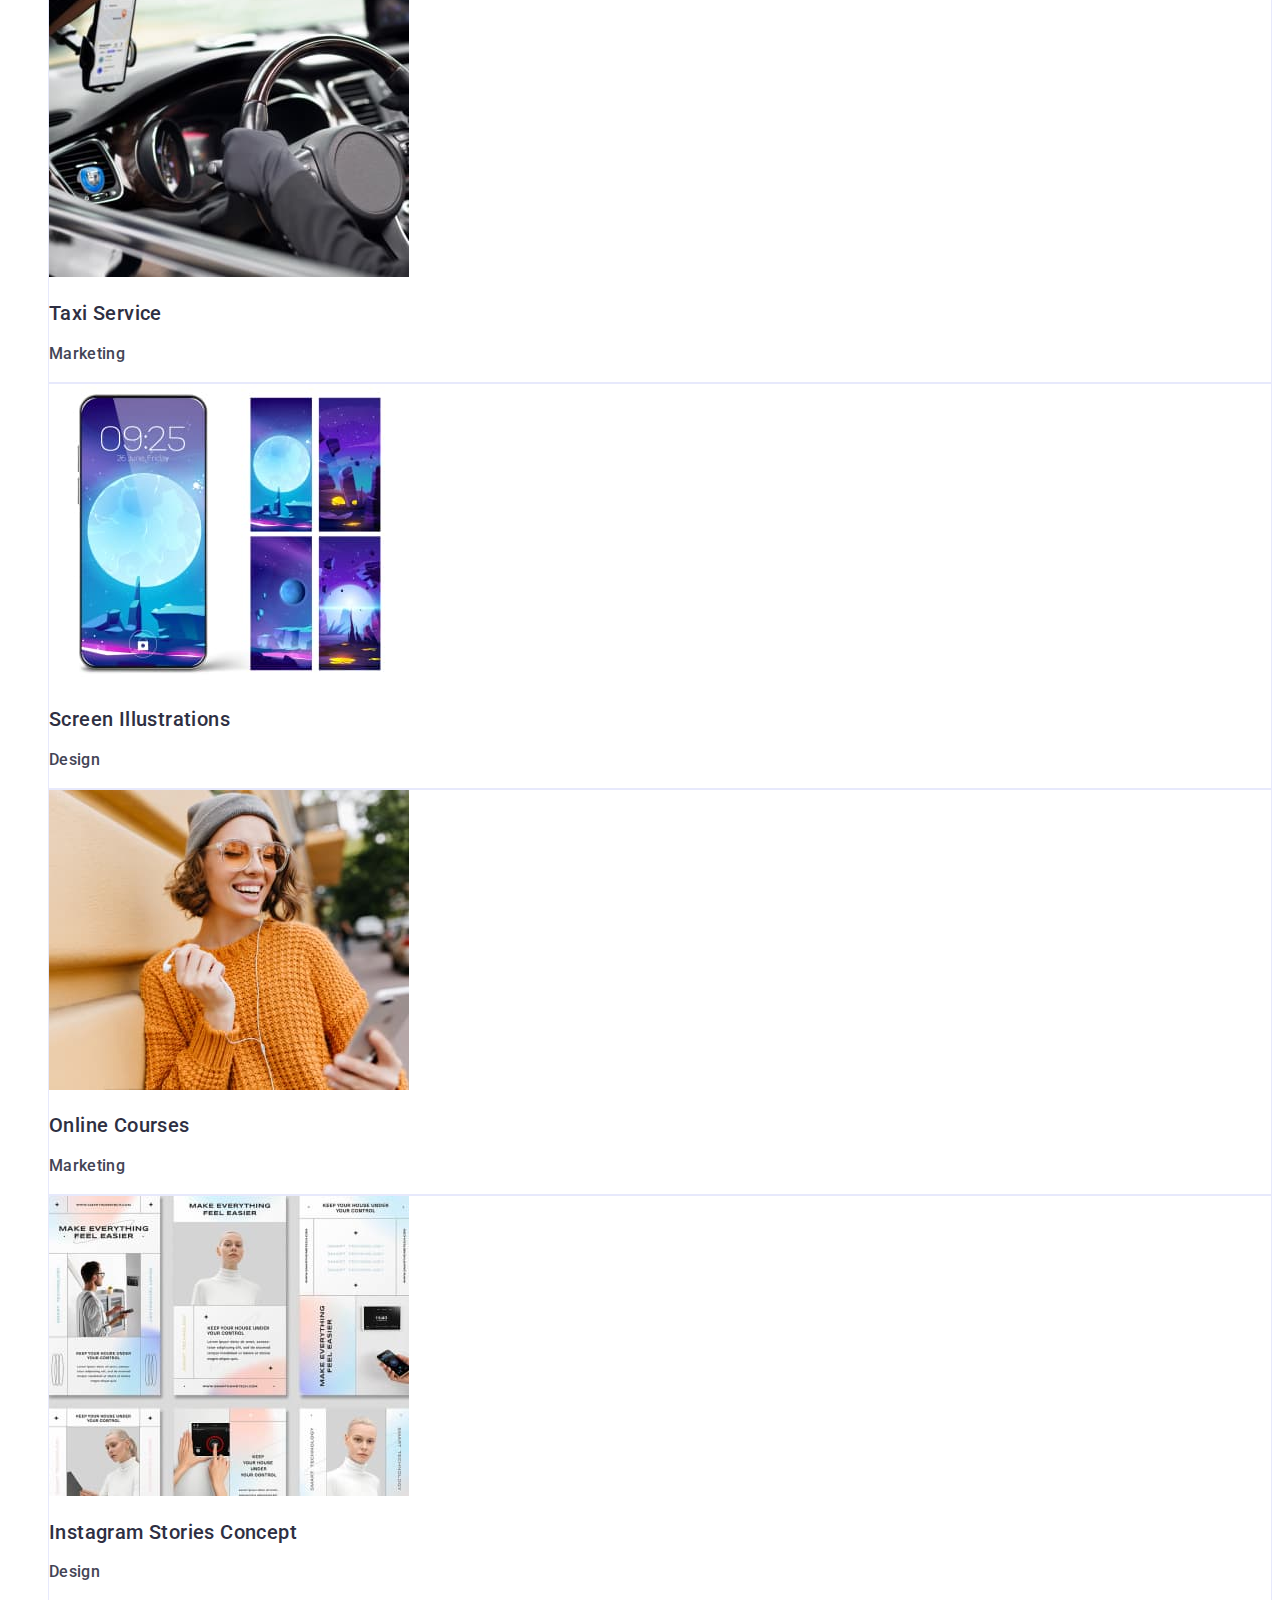
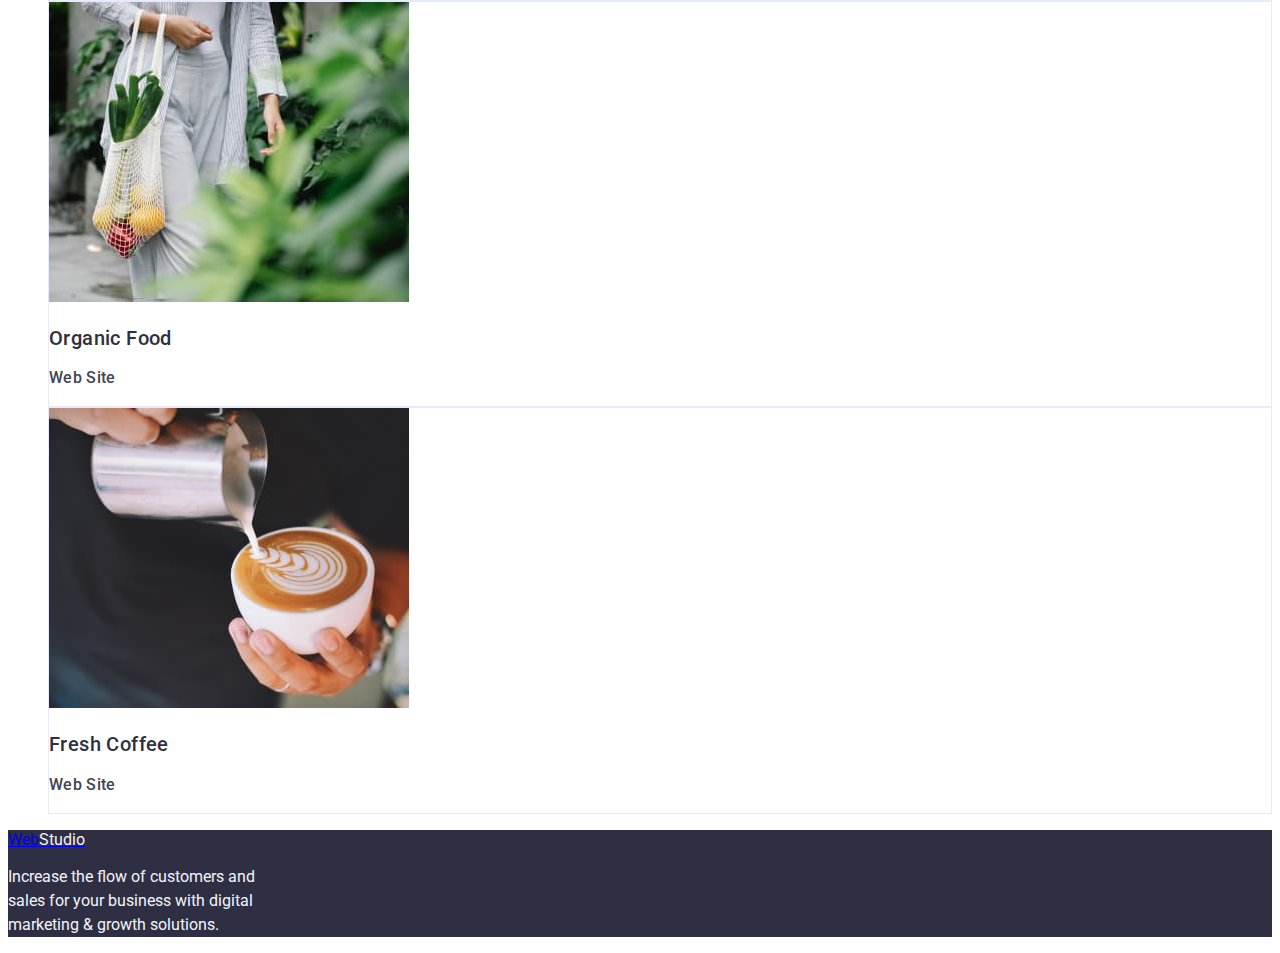
==== commit 4b7cd650: "save2" ====
--- a/portfolio.html
+++ b/portfolio.html
@@ -31,7 +31,7 @@
       <address class="contacts">
         <ul class="list">
           <li>
-            <a class="link-mail link" href="mailto:info@devstudio.com"
+            <a class="link-mail" href="mailto:info@devstudio.com"
               >info@devstudio.com</a
             >
           </li>
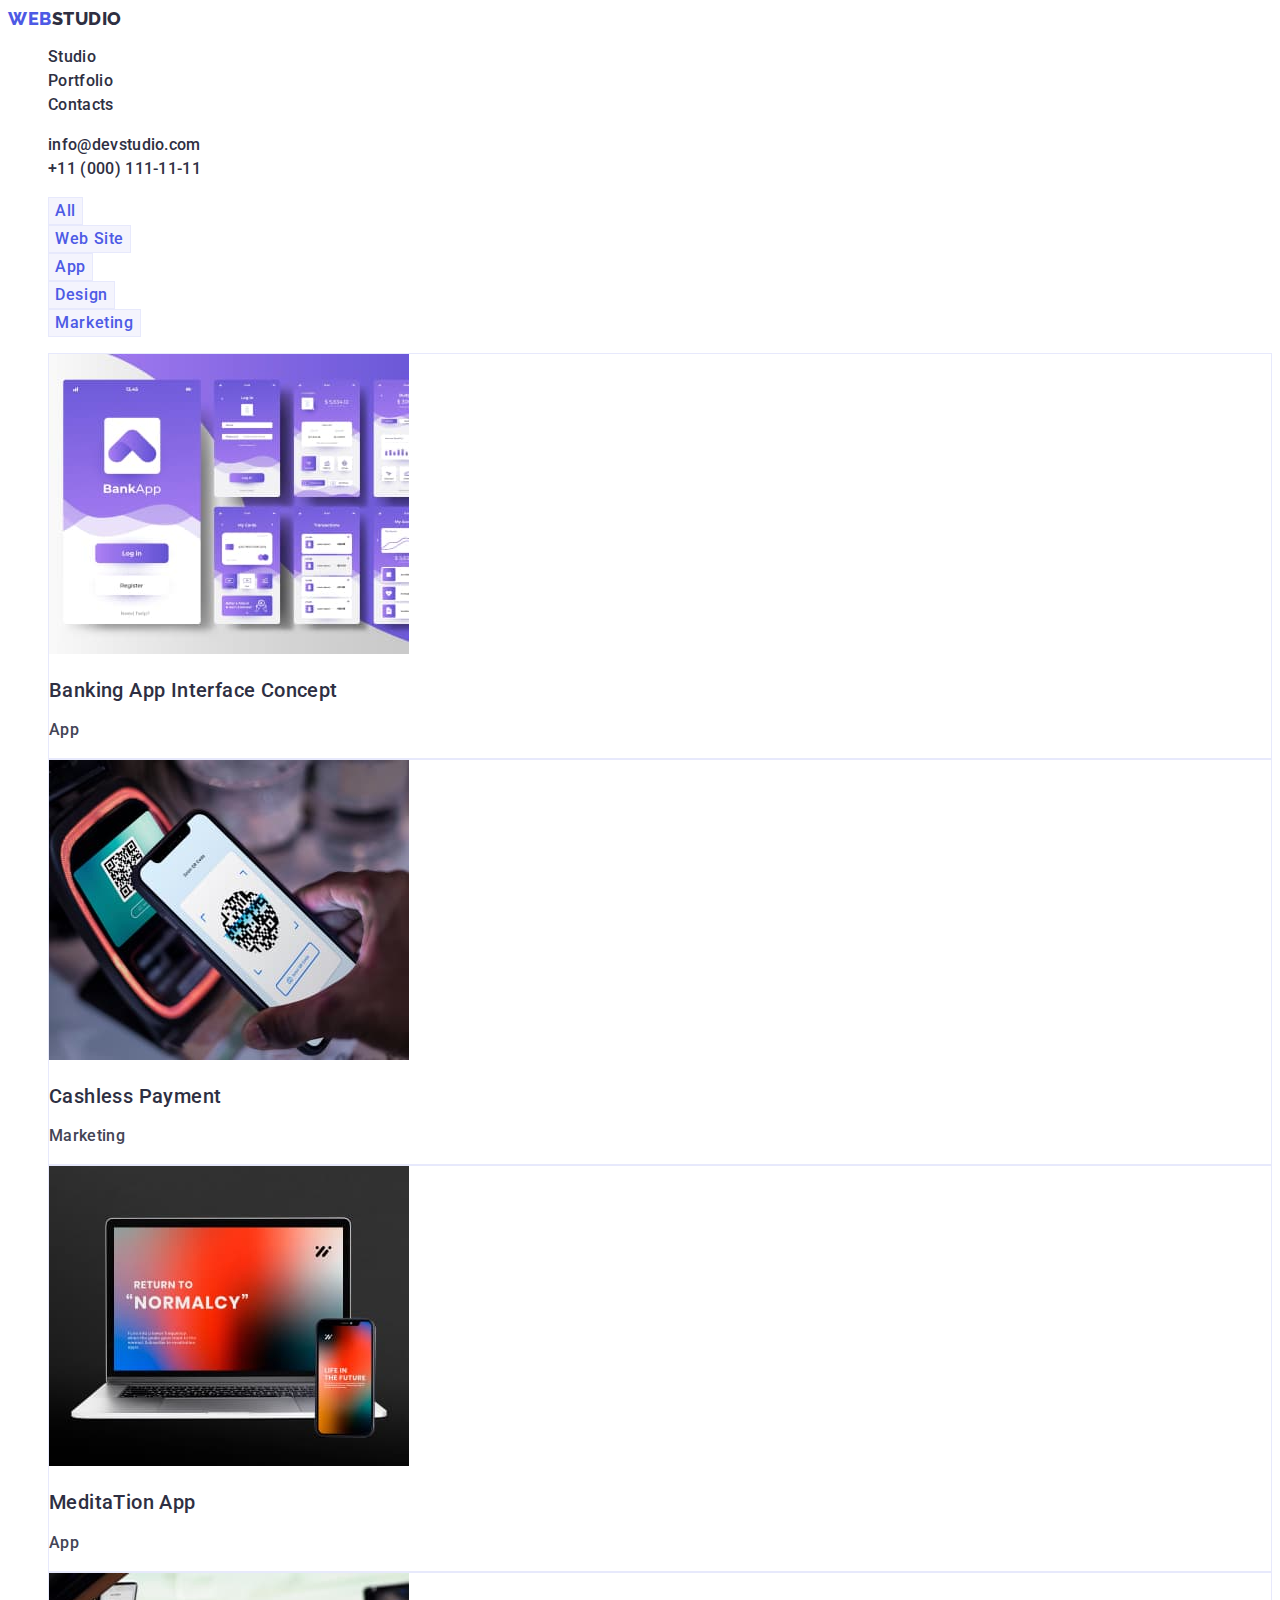
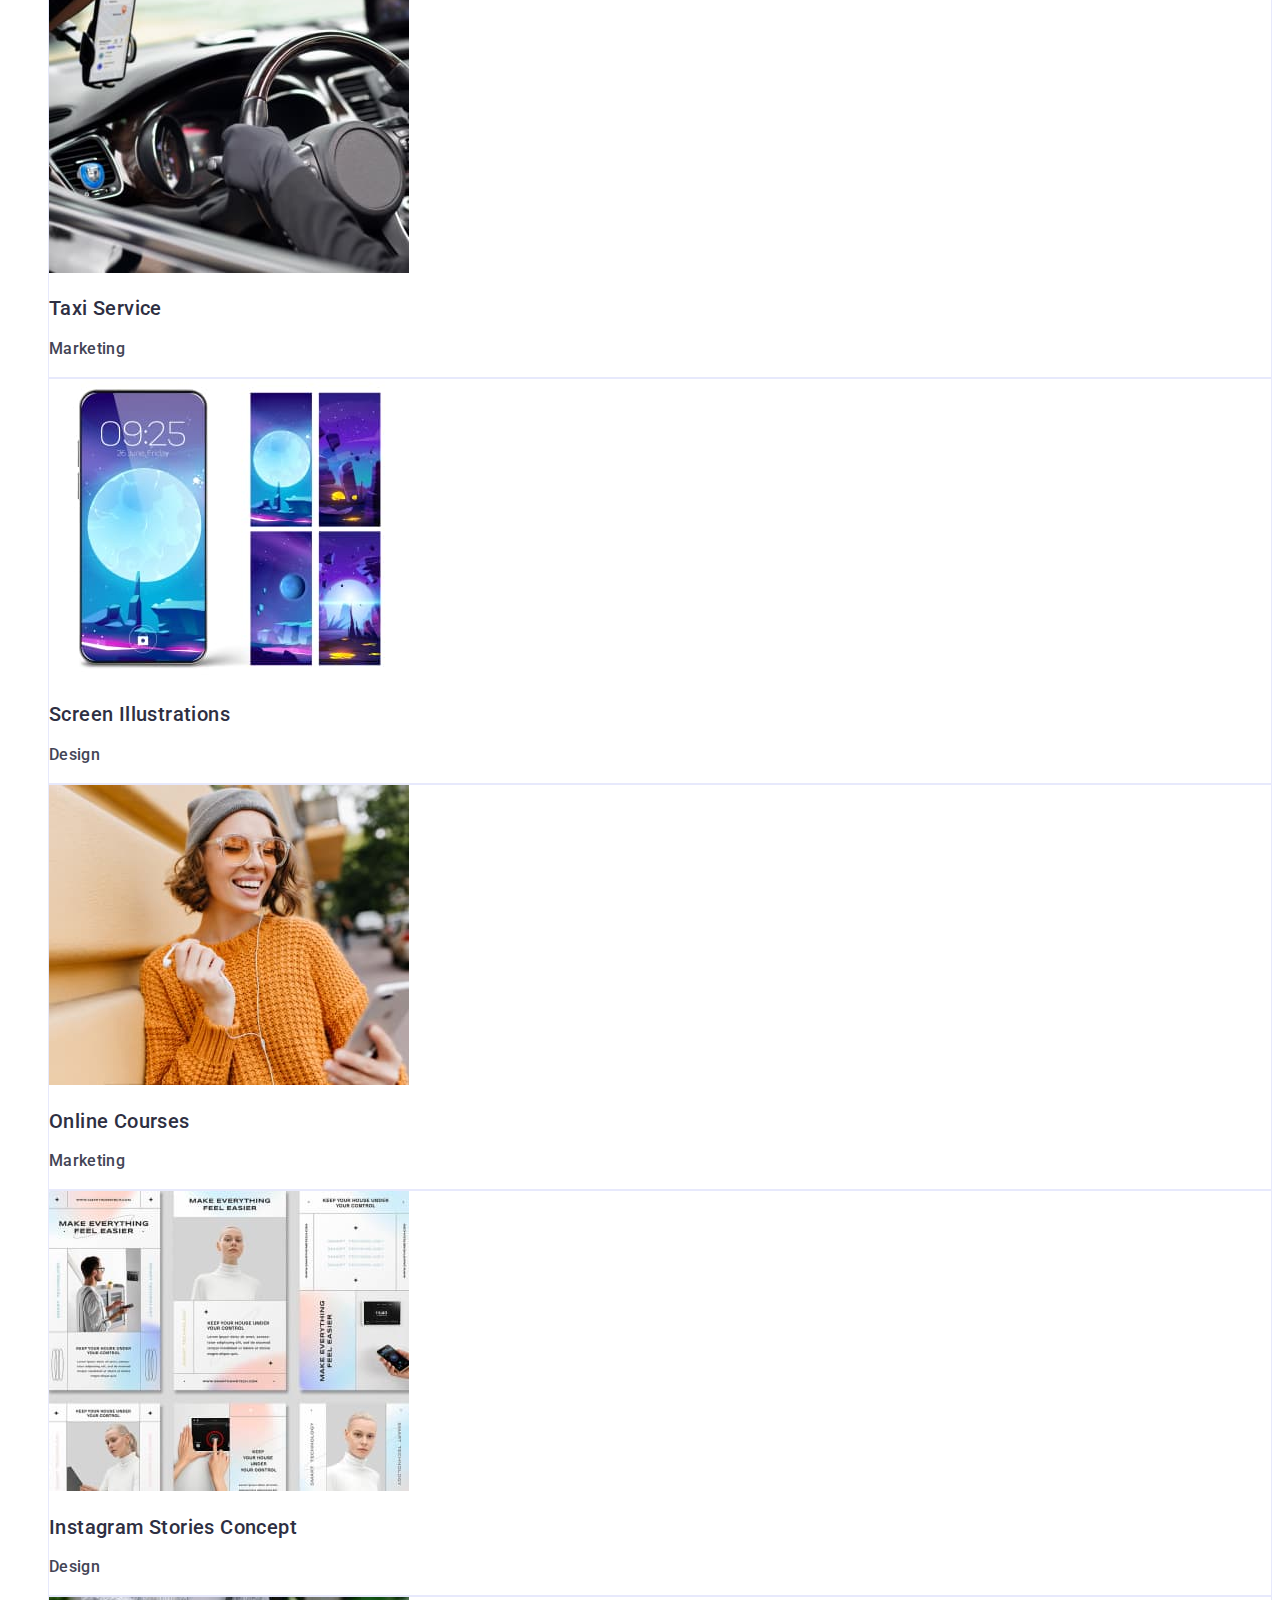
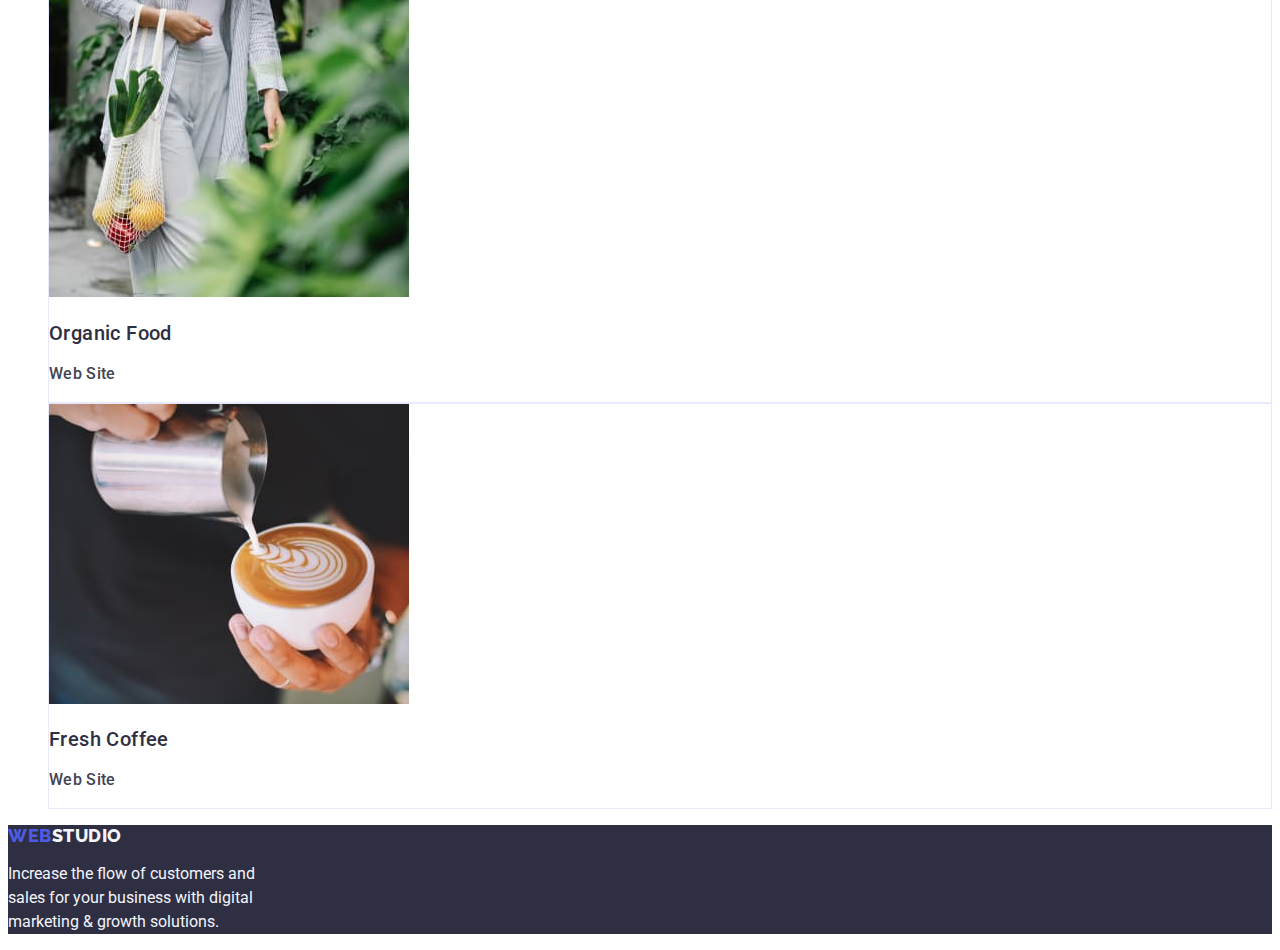
==== commit 17e49d58: "save2" ====
--- a/portfolio.html
+++ b/portfolio.html
@@ -19,7 +19,7 @@
   <body>
     <header>
       <nav>
-        <a href="./index.html" class="web-link link"
+        <a href="./index.html" class="logo link"
           >Web<span class="accent">Studio</span>
         </a>
         <ul class="list">
@@ -31,7 +31,7 @@
       <address class="contacts">
         <ul class="list">
           <li>
-            <a class="link-mail" href="mailto:info@devstudio.com"
+            <a class="link" href="mailto:info@devstudio.com"
               >info@devstudio.com</a
             >
           </li>
@@ -80,7 +80,7 @@
           <li class="scope-item">
             <a class="link" href=""
               ><img src="./images/App.jpg" alt="App" width="360" height="300" />
-              <h3 class="scope-title">MeditaTion App</h3>
+              <h2 class="scope-title">MeditaTion App</h2>
               <p class="scope-text">App</p></a
             >
           </li>
@@ -160,7 +160,7 @@
       </section>
     </main>
     <footer class="page-footer">
-      <a href="./index.html" class="web-link"
+      <a href="./index.html" class="logo link"
         >Web<span class="footer-accent">Studio</span></a
       >
 
--- a/css/styles.css
+++ b/css/styles.css
@@ -24,6 +24,10 @@
   letter-spacing: 0.03em;
 }
 
+.logo.link {
+  text-decoration: none;
+}
+
 .logo:active {
   color: var(--active-color);
 }
@@ -56,7 +60,7 @@
 
 .list .link:hover,
 .list .link:focus {
-  color: var(--link-focused);
+  color: var(--button-color);
 }
 
 .list .link:active {
@@ -71,19 +75,19 @@
   list-style-type: none;
 }
 
-.list .link-mail {
+/* .list .link {
   font-size: 16px;
   line-height: 1.5;
   letter-spacing: 0.02em;
   color: var(--default-text);
-}
-
-.list .link-mail.link {
-  text-decoration: none;
-}
-
-.list .link-mail.link:hover,
-.list .link-mail.link:focus {
+} */
+
+.list .link {
+  text-decoration: none;
+}
+
+.list .link:hover,
+.list .link:focus {
   color: var(--button-color);
 }
 
@@ -101,7 +105,7 @@
 }
 
 .page-button {
-  font-family: "roboto" sans-serif;
+  font-family: "Roboto", sans-serif;
   font-weight: 500;
   letter-spacing: 0.04em;
   cursor: pointer;
@@ -165,6 +169,7 @@
 }
 
 .name-title {
+  font-weight: 500;
   text-align: center;
   letter-spacing: 0.02em;
   text-transform: capitalize;
@@ -219,7 +224,8 @@
   border: 1px solid var(--active-color);
 }
 
-.list-button:hover {
+.list-button:hover,
+.list-button:focus {
   cursor: pointer;
   background-color: var(--button-color);
   color: var(--text-white-color);
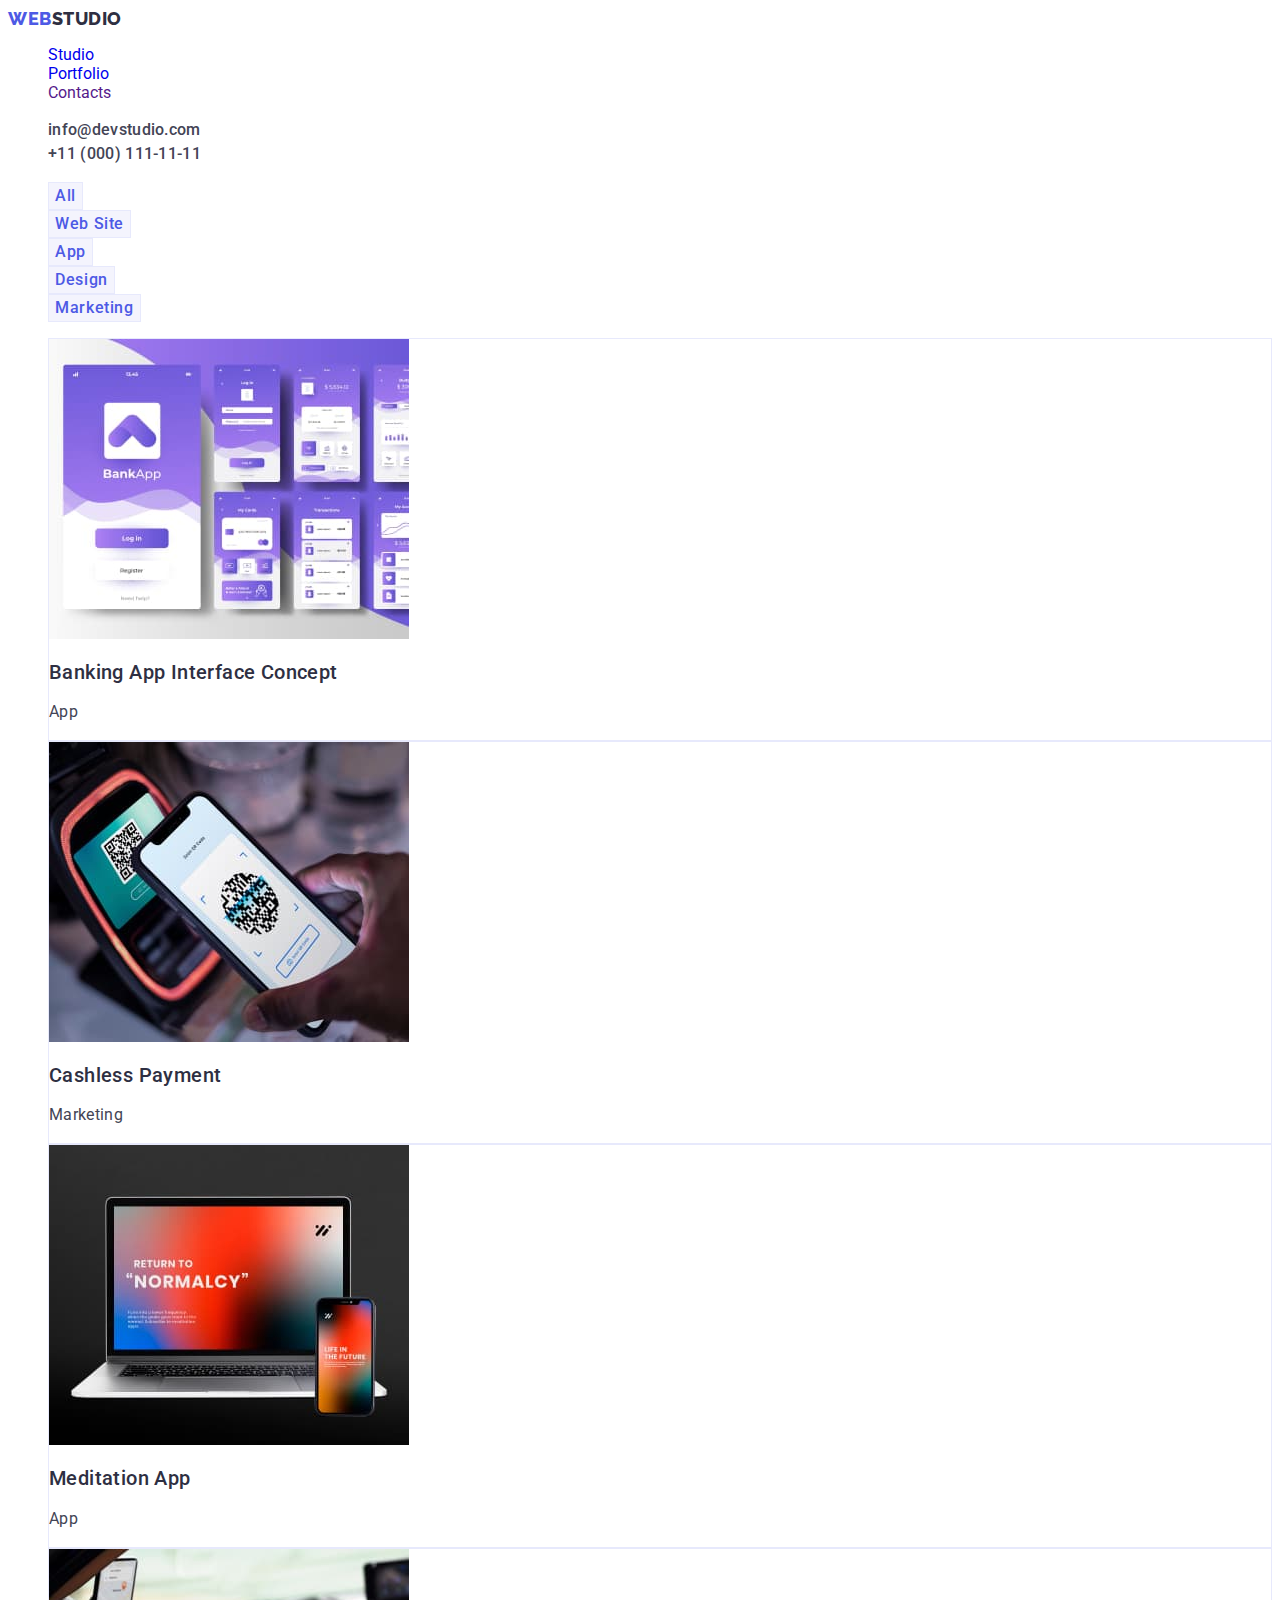
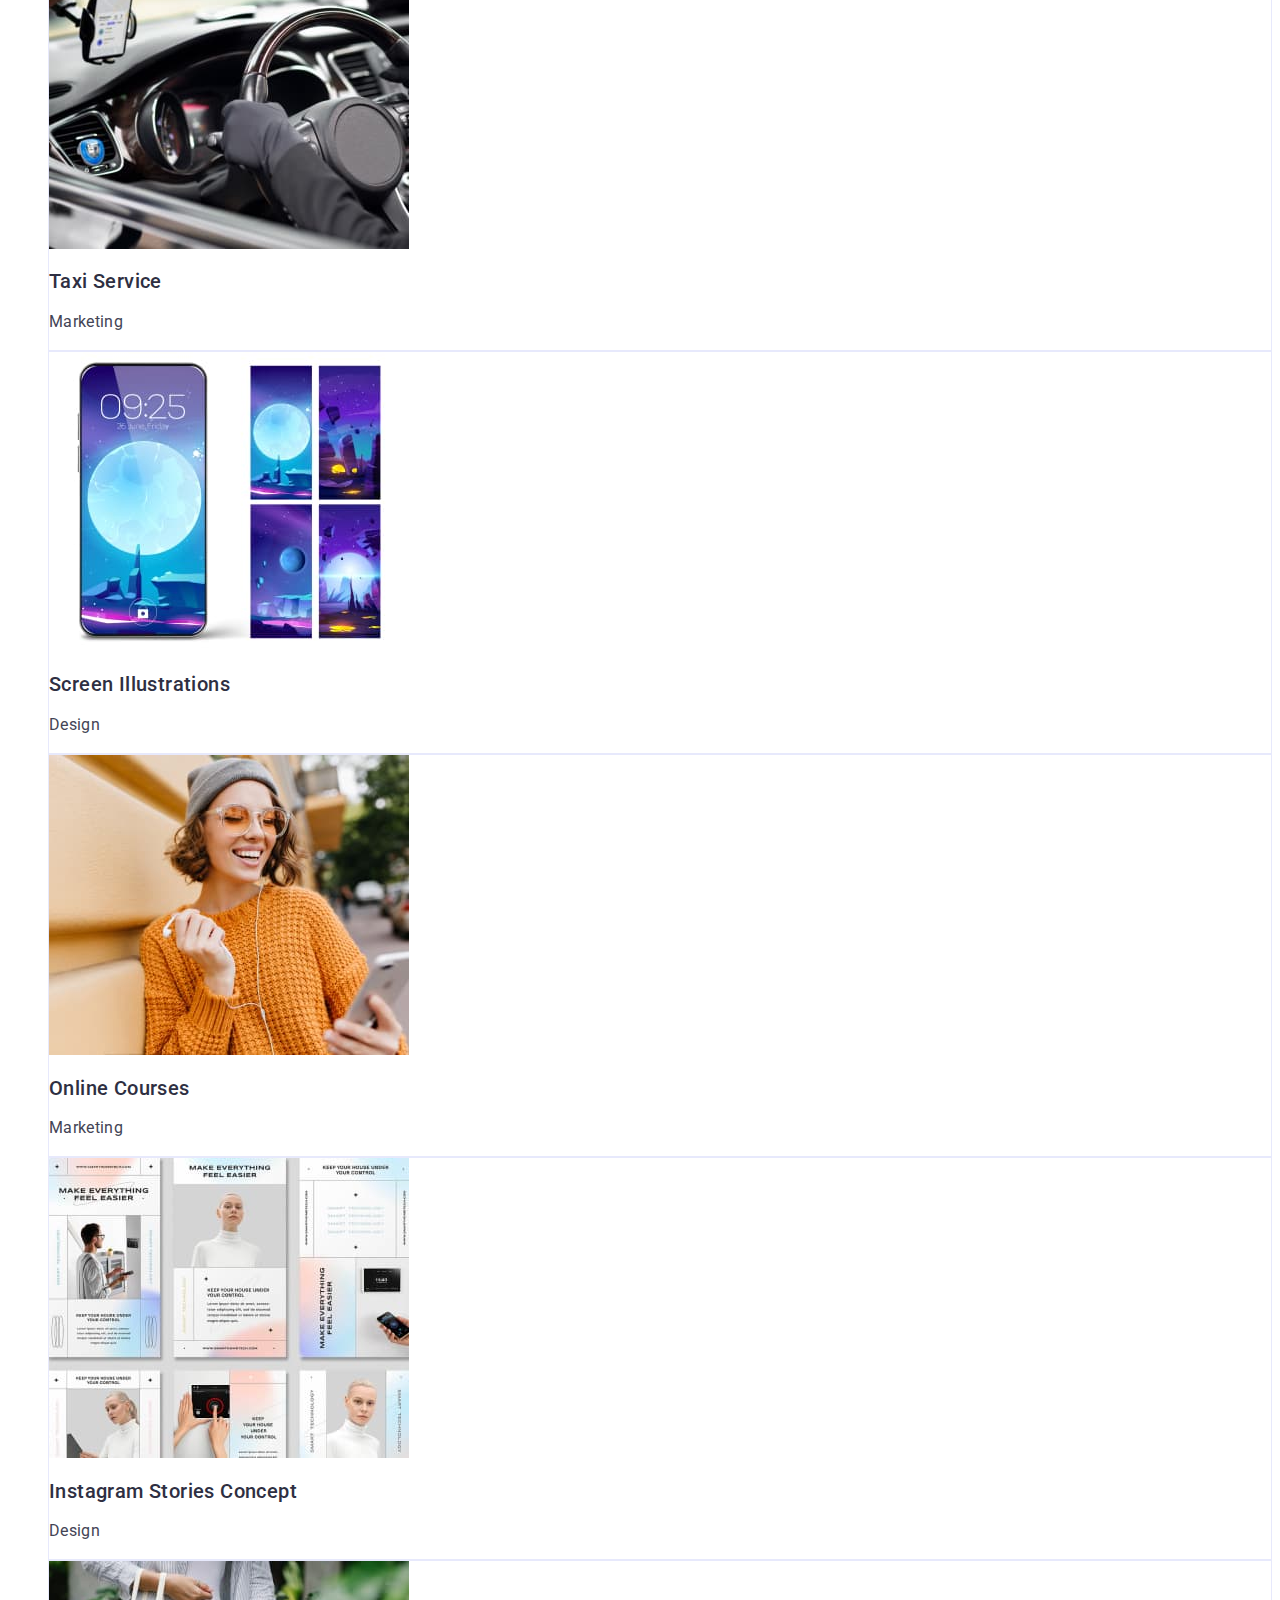
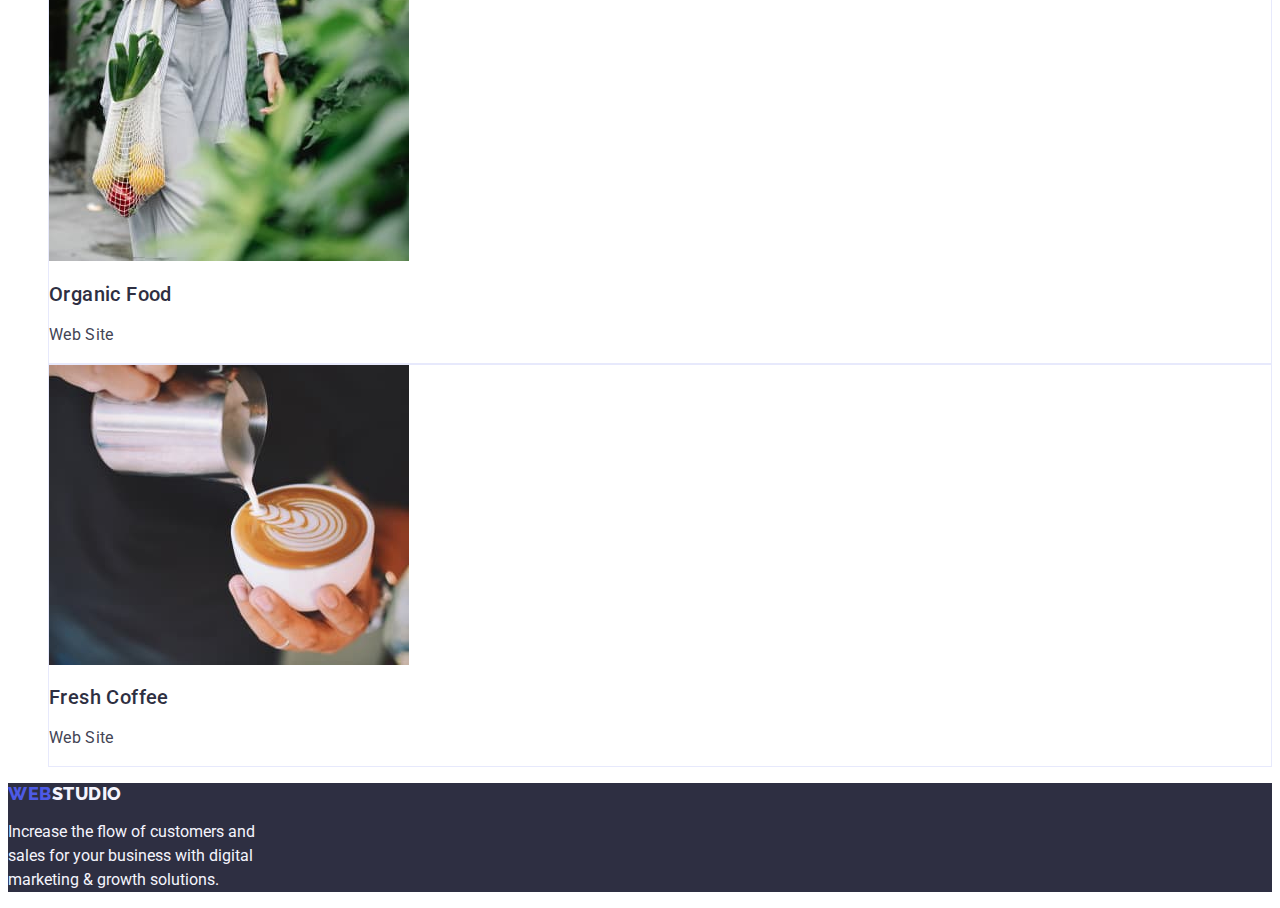
==== commit 5df78402: "save2" ====
--- a/portfolio.html
+++ b/portfolio.html
@@ -25,18 +25,20 @@
         <ul class="list">
           <li><a class="link" href="./index.html">Studio</a></li>
           <li><a class="link" href="./portfolio.html">Portfolio</a></li>
-          <li><a class="link" href="#">Contacts</a></li>
+          <li><a class="link" href="">Contacts</a></li>
         </ul>
       </nav>
       <address class="contacts">
         <ul class="list">
           <li>
-            <a class="link" href="mailto:info@devstudio.com"
+            <a class="link-contacts link" href="mailto:info@devstudio.com"
               >info@devstudio.com</a
             >
           </li>
           <li>
-            <a class="link" href="tel:+110001111111">+11 (000) 111-11-11</a>
+            <a class="link-contacts link" href="tel:+110001111111"
+              >+11 (000) 111-11-11</a
+            >
           </li>
         </ul>
       </address>
@@ -80,7 +82,7 @@
           <li class="scope-item">
             <a class="link" href=""
               ><img src="./images/App.jpg" alt="App" width="360" height="300" />
-              <h2 class="scope-title">MeditaTion App</h2>
+              <h2 class="scope-title">Meditation App</h2>
               <p class="scope-text">App</p></a
             >
           </li>
--- a/css/styles.css
+++ b/css/styles.css
@@ -14,7 +14,7 @@
 }
 
 .logo {
-  font-family: "raleway", sans-serif;
+  font-family: "Raleway", sans-serif;
   font-weight: 800;
   text-transform: uppercase;
   color: var(--link-focused);
@@ -49,16 +49,16 @@
   list-style-type: none;
 }
 
-.list .link {
-  text-decoration: none;
-  color: var(--navigate-text);
-  font-size: 16px;
-  line-height: 1.5;
-  font-weight: 500;
-  letter-spacing: 0.02em;
-}
-
-.list .link:hover,
+.list .link-contacts {
+  text-decoration: none;
+  color: var(--default-text);
+  font-size: 16px;
+  line-height: 1.5;
+  font-weight: 500;
+  letter-spacing: 0.02em;
+}
+
+.list .link-contacts .link:hover,
 .list .link:focus {
   color: var(--button-color);
 }
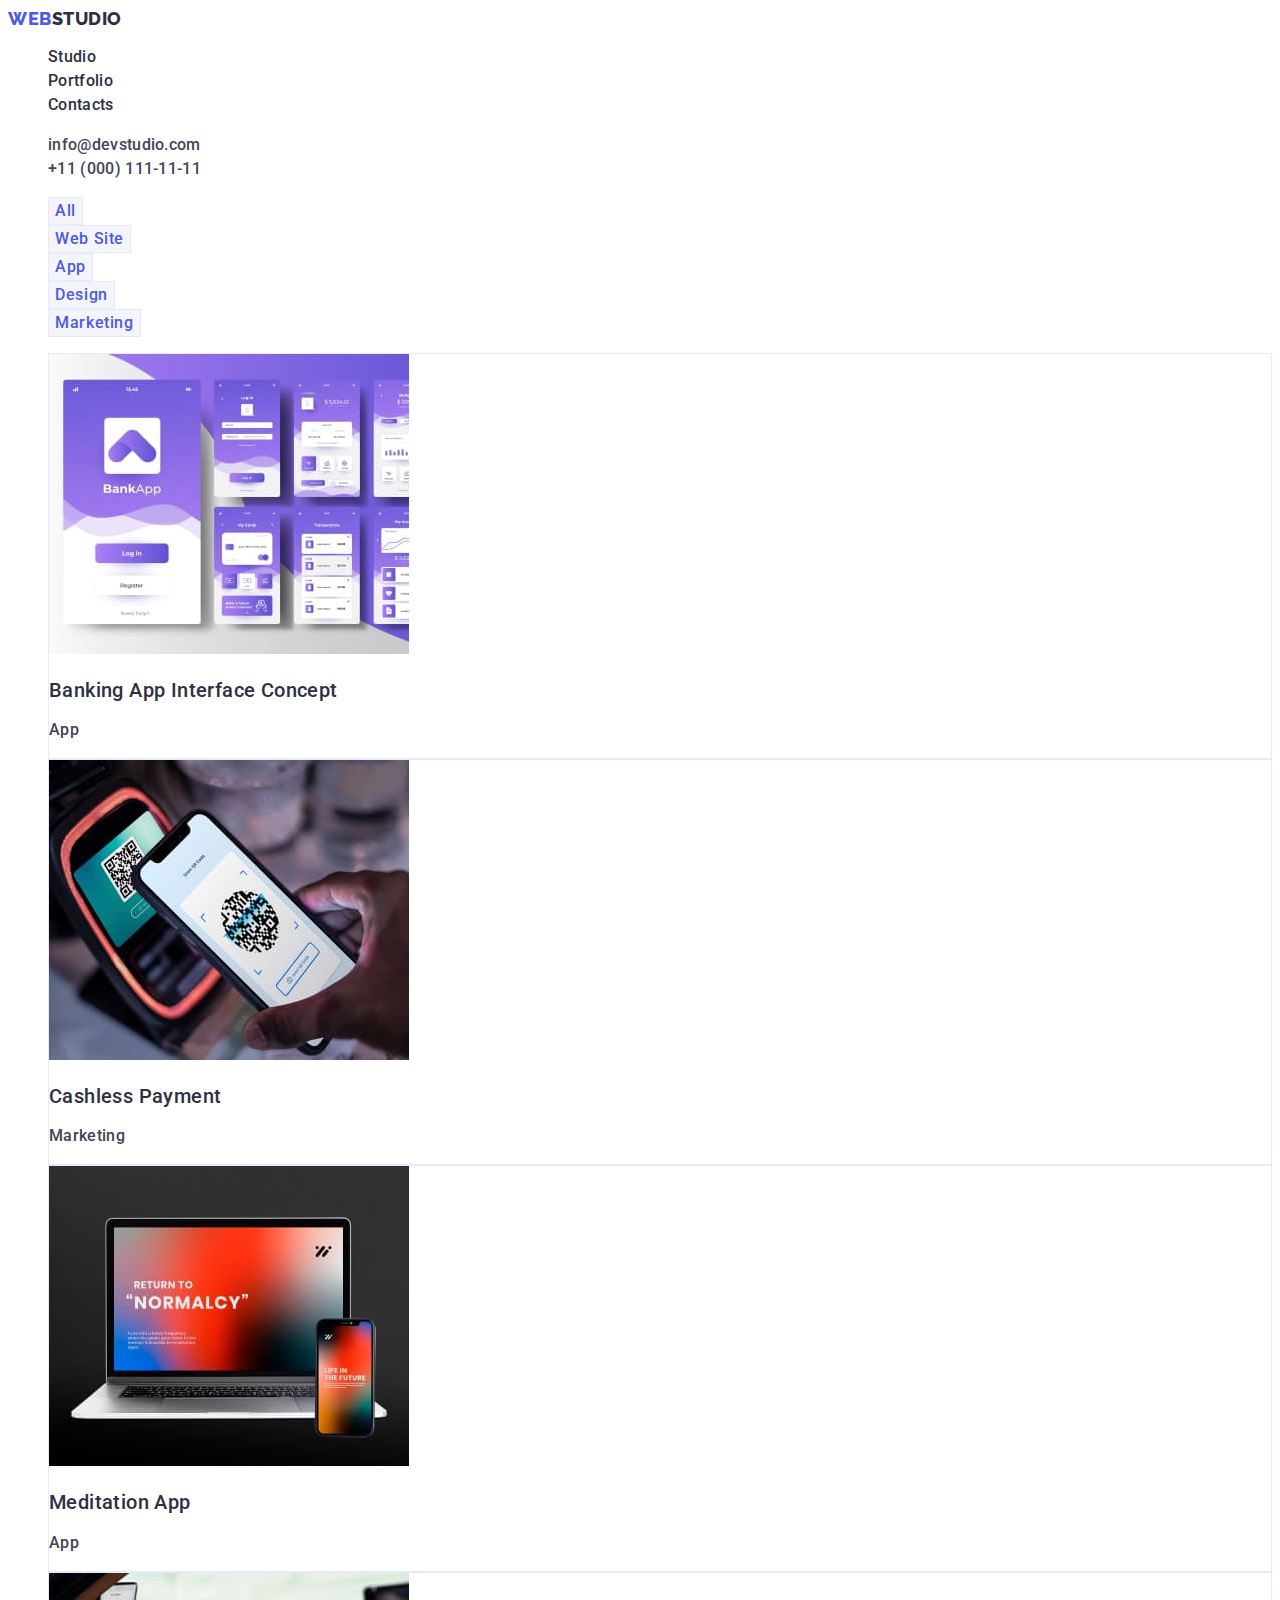
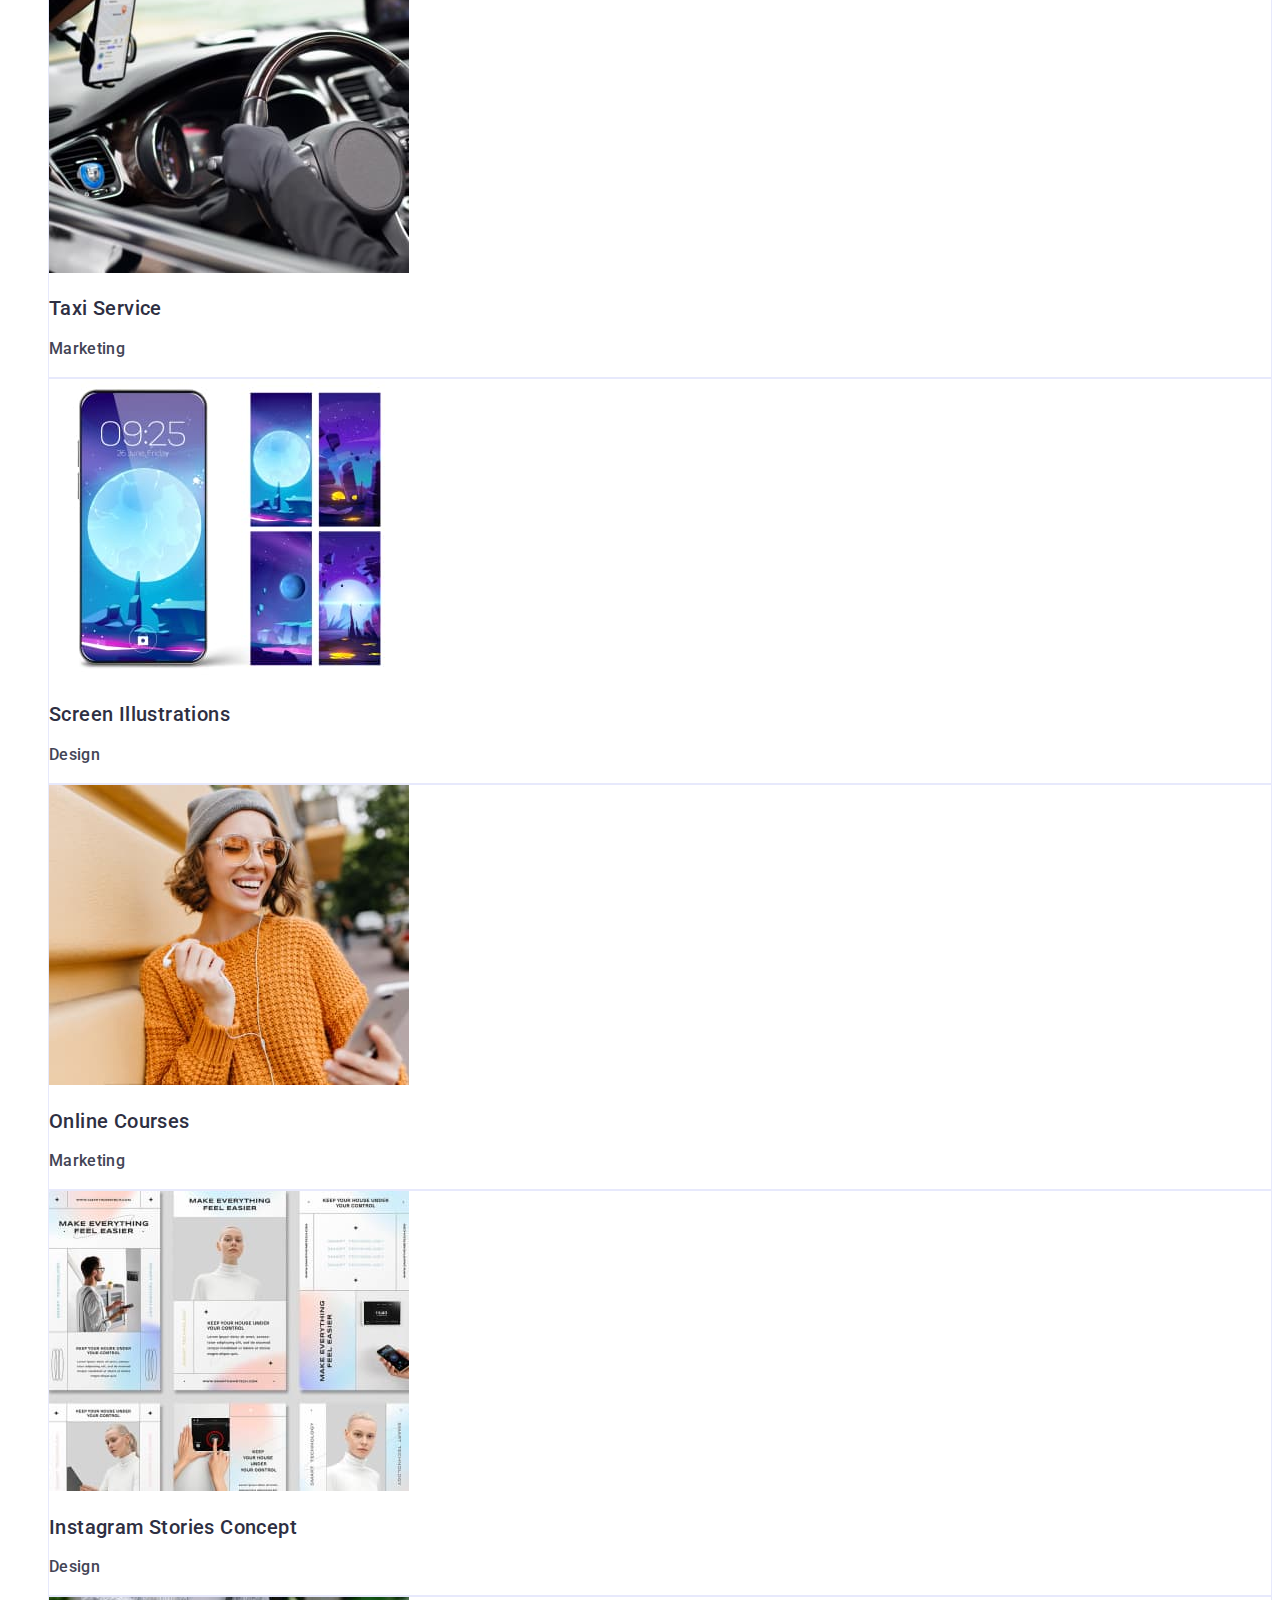
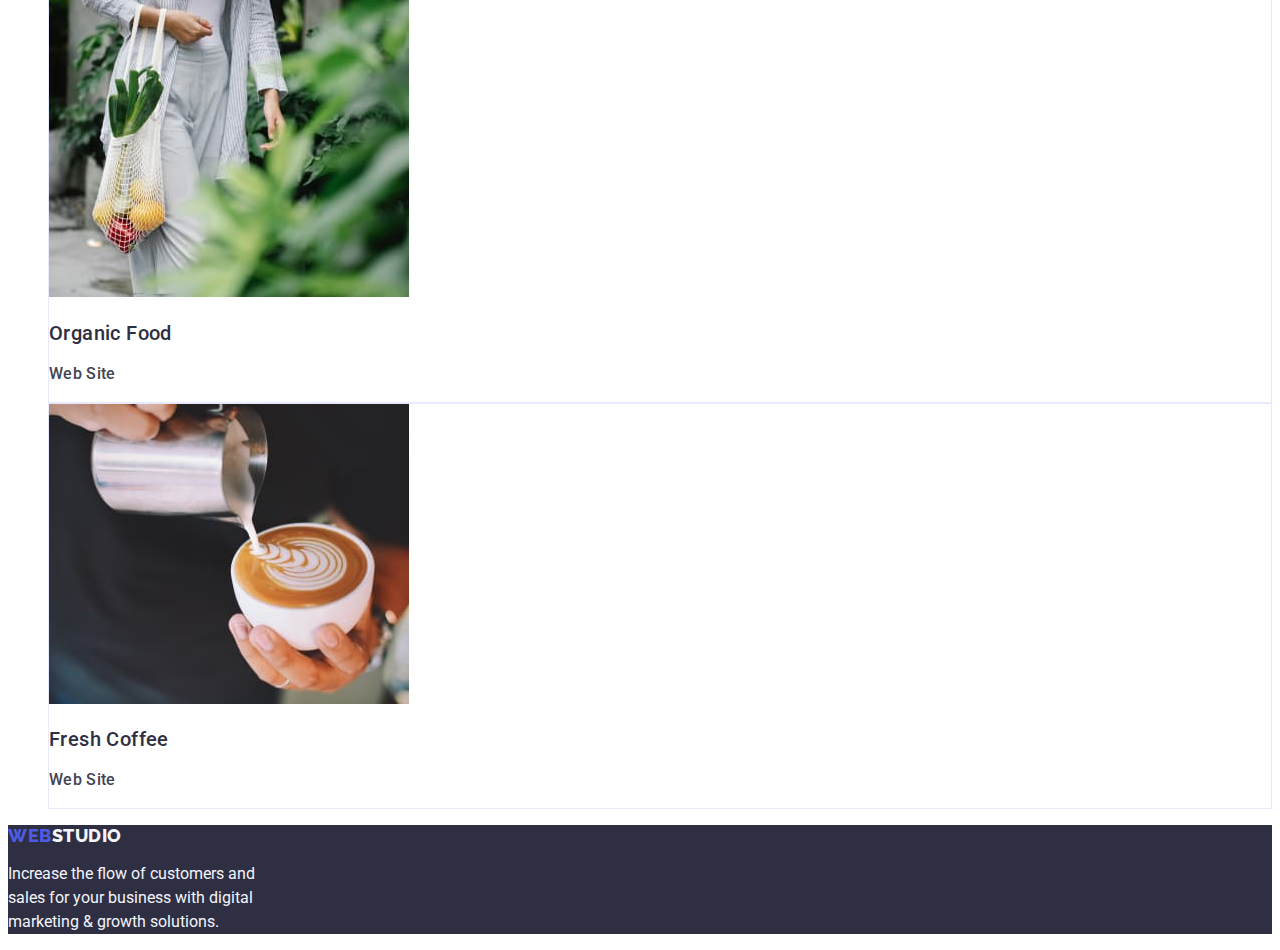
==== commit b51dc21a: "save2" ====
--- a/portfolio.html
+++ b/portfolio.html
@@ -23,9 +23,9 @@
           >Web<span class="accent">Studio</span>
         </a>
         <ul class="list">
-          <li><a class="link" href="./index.html">Studio</a></li>
-          <li><a class="link" href="./portfolio.html">Portfolio</a></li>
-          <li><a class="link" href="">Contacts</a></li>
+          <li><a class="link link1" href="./index.html">Studio</a></li>
+          <li><a class="link link1" href="./portfolio.html">Portfolio</a></li>
+          <li><a class="link link1" href="">Contacts</a></li>
         </ul>
       </nav>
       <address class="contacts">
--- a/css/styles.css
+++ b/css/styles.css
@@ -49,46 +49,45 @@
   list-style-type: none;
 }
 
-.list .link-contacts {
-  text-decoration: none;
-  color: var(--default-text);
-  font-size: 16px;
-  line-height: 1.5;
-  font-weight: 500;
-  letter-spacing: 0.02em;
-}
-
-.list .link-contacts .link:hover,
-.list .link:focus {
-  color: var(--button-color);
-}
-
-.list .link:active {
-  color: var(--active-color);
-}
-
-.contacts {
-  font-style: normal;
-}
-
-.list {
-  list-style-type: none;
-}
-
-/* .list .link {
-  font-size: 16px;
-  line-height: 1.5;
-  letter-spacing: 0.02em;
-  color: var(--default-text);
-} */
-
 .list .link {
-  text-decoration: none;
+  letter-spacing: 0.02em;
+  line-height: 1.5;
+  font-weight: 500;
+  text-decoration: none;
+}
+
+.list .link.link1 {
+  color: var(--navigate-text);
 }
 
 .list .link:hover,
 .list .link:focus {
   color: var(--button-color);
+}
+
+.contacts {
+  font-style: normal;
+}
+
+.link-contacts {
+  font-size: 16px;
+  line-height: 1.5;
+  font-weight: 500;
+  letter-spacing: 0.02em;
+}
+
+.link-contacts.link {
+  color: var(--default-text);
+  text-decoration: none;
+}
+
+.list .link-contacts.link:hover,
+.list .link-contacts.link:focus {
+  color: var(--button-color);
+}
+
+.list .link:active {
+  color: var(--active-color);
 }
 
 .page {
@@ -121,10 +120,6 @@
   color: var(--text-white-color);
 }
 
-.list {
-  list-style-type: none;
-}
-
 .list-title {
   font-weight: 500;
   font-size: 20px;
@@ -137,10 +132,6 @@
   letter-spacing: 0.02em;
   font-size: 16px;
   line-height: 1.5;
-}
-
-.list {
-  list-style-type: none;
 }
 
 .device-img {
@@ -160,10 +151,6 @@
   color: var(--navigate-text);
 }
 
-.list {
-  list-style-type: none;
-}
-
 .team-item {
   background-color: var(--text-white-color);
 }
@@ -206,10 +193,6 @@
   font-size: 16px;
   line-height: 1.5;
   width: 264px;
-}
-
-.list {
-  list-style-type: none;
 }
 
 .list-button {
@@ -233,10 +216,6 @@
   line-height: 1.5px;
 }
 
-.list {
-  list-style-type: none;
-}
-
 .scope-item {
   background-color: var(--text-white-color);
   border: 1px solid var(--active-color);
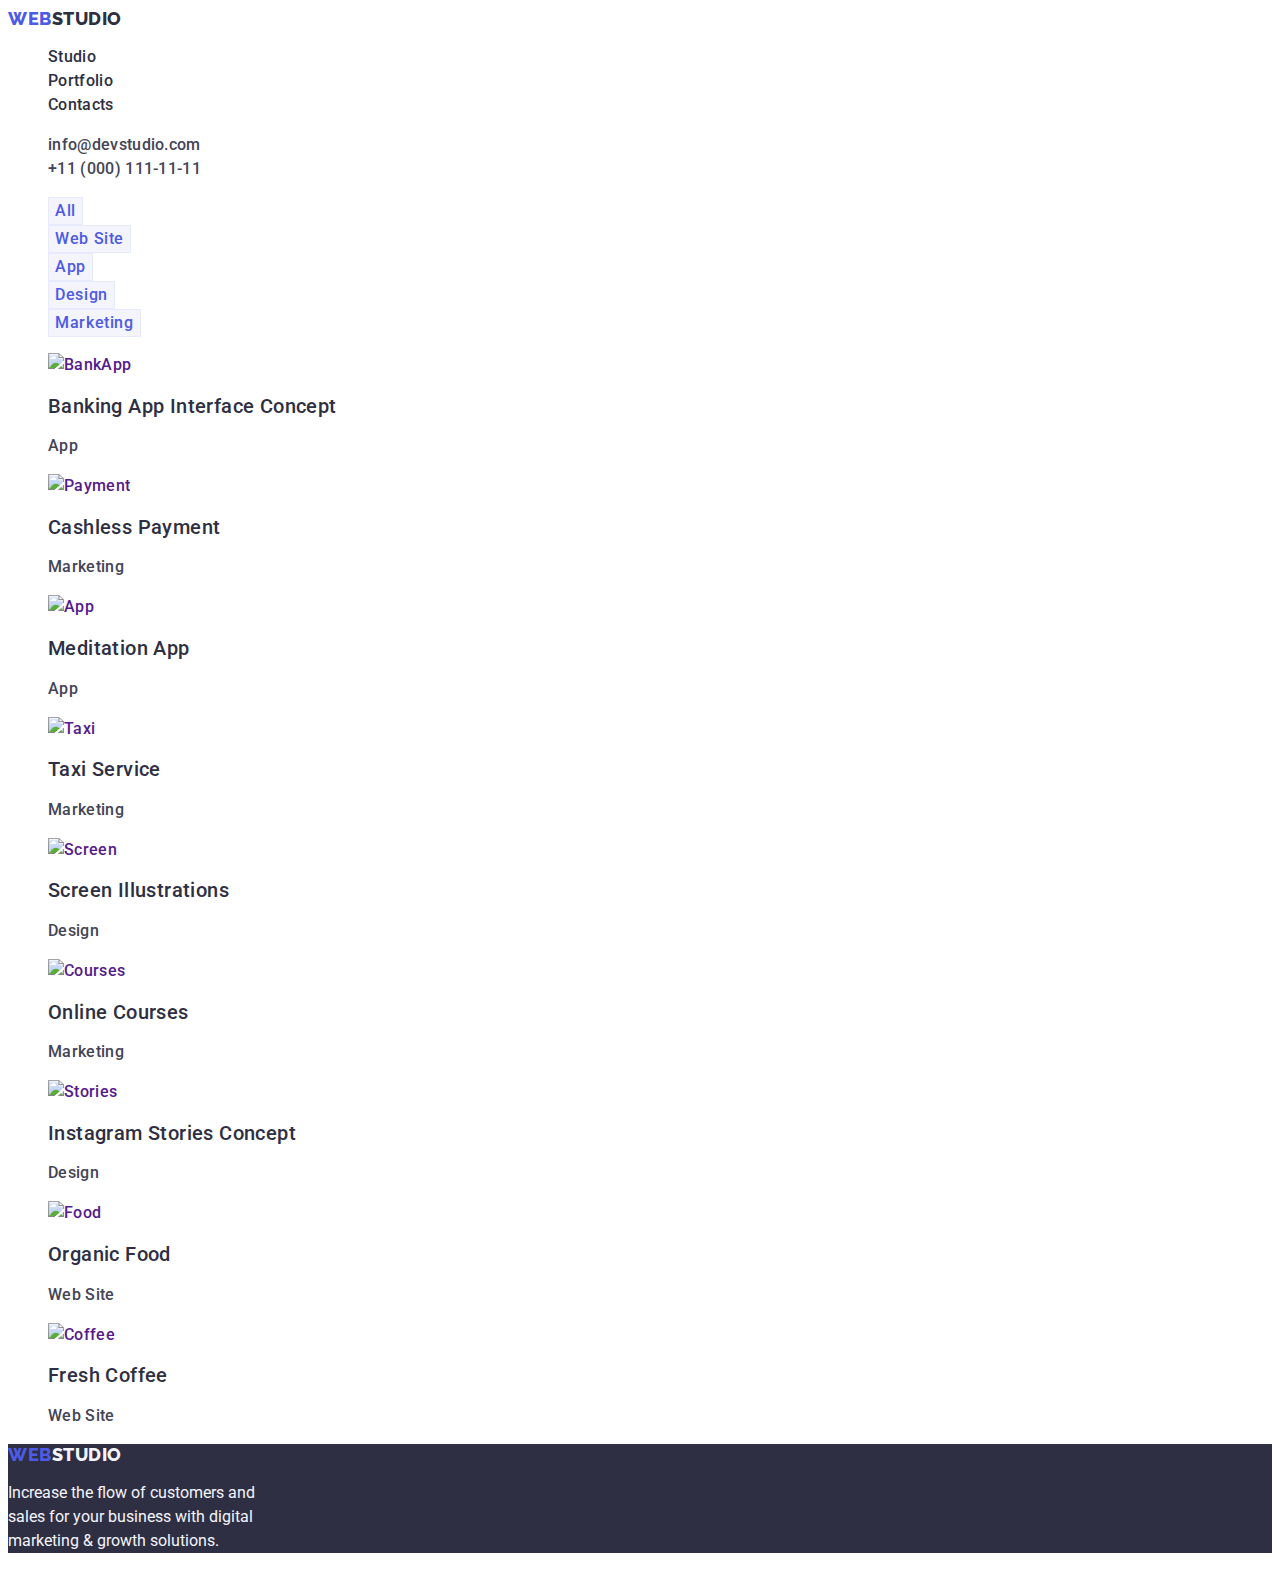
==== commit afc48790: "save2" ====
--- a/portfolio.html
+++ b/portfolio.html
@@ -23,9 +23,11 @@
           >Web<span class="accent">Studio</span>
         </a>
         <ul class="list">
-          <li><a class="link link1" href="./index.html">Studio</a></li>
-          <li><a class="link link1" href="./portfolio.html">Portfolio</a></li>
-          <li><a class="link link1" href="">Contacts</a></li>
+          <li><a class="link link-first" href="./index.html">Studio</a></li>
+          <li>
+            <a class="link link-first" href="./portfolio.html">Portfolio</a>
+          </li>
+          <li><a class="link link-first" href="">Contacts</a></li>
         </ul>
       </nav>
       <address class="contacts">
@@ -58,7 +60,7 @@
           <li class="scope-item">
             <a class="link" href=""
               ><img
-                src="./images/BankApp.jpg"
+                src="./images/bankapp.jpg"
                 alt="BankApp"
                 width="360"
                 height="300"
@@ -70,7 +72,7 @@
           <li class="scope-item">
             <a class="link" href=""
               ><img
-                src="./images/Payment.jpg"
+                src="./images/payment.jpg"
                 alt="Payment"
                 width="360"
                 height="300"
@@ -81,7 +83,7 @@
           </li>
           <li class="scope-item">
             <a class="link" href=""
-              ><img src="./images/App.jpg" alt="App" width="360" height="300" />
+              ><img src="./images/app.jpg" alt="App" width="360" height="300" />
               <h2 class="scope-title">Meditation App</h2>
               <p class="scope-text">App</p></a
             >
@@ -89,7 +91,7 @@
           <li class="scope-item">
             <a class="link" href=""
               ><img
-                src="./images/Taxi.jpg"
+                src="./images/taxi.jpg"
                 alt="Taxi"
                 width="360"
                 height="300"
@@ -101,7 +103,7 @@
           <li class="scope-item">
             <a class="link" href=""
               ><img
-                src="./images/Screen.jpg"
+                src="./images/screen.jpg"
                 alt="Screen"
                 width="360"
                 height="300"
@@ -113,7 +115,7 @@
           <li class="scope-item">
             <a class="link" href=""
               ><img
-                src="./images/Courses.jpg"
+                src="./images/courses.jpg"
                 alt="Courses"
                 width="360"
                 height="300"
@@ -125,7 +127,7 @@
           <li class="scope-item">
             <a class="link" href=""
               ><img
-                src="./images/Stories.jpg"
+                src="./images/stories.jpg"
                 alt="Stories"
                 width="360"
                 height="300"
@@ -137,7 +139,7 @@
           <li class="scope-item">
             <a class="link" href=""
               ><img
-                src="./images/Food.jpg"
+                src="./images/food.jpg"
                 alt="Food"
                 width="360"
                 height="300"
@@ -149,7 +151,7 @@
           <li class="scope-item">
             <a class="link" href=""
               ><img
-                src="./images/Coffee.jpg"
+                src="./images/coffee.jpg"
                 alt="Coffee"
                 width="360"
                 height="300"
--- a/css/styles.css
+++ b/css/styles.css
@@ -36,8 +36,8 @@
   color: var(--navigate-text);
 }
 
-.logo .accent:hover,
-.logo .accent:focus {
+.accent:hover,
+.accent:focus {
   color: var(--button-color);
 }
 
@@ -56,12 +56,12 @@
   text-decoration: none;
 }
 
-.list .link.link1 {
-  color: var(--navigate-text);
-}
-
-.list .link:hover,
-.list .link:focus {
+.list .link.link-first {
+  color: var(--navigate-text);
+}
+
+.list .link.link1:hover,
+.list .link.link1:focus {
   color: var(--button-color);
 }
 
@@ -72,7 +72,7 @@
 .link-contacts {
   font-size: 16px;
   line-height: 1.5;
-  font-weight: 500;
+  font-weight: 400;
   letter-spacing: 0.02em;
 }
 
@@ -97,7 +97,6 @@
 .page-title {
   font-size: 56px;
   line-height: 1.07;
-  width: 496px;
   color: var(--text-white-color);
   text-align: center;
   letter-spacing: 0.02em;
@@ -209,16 +208,12 @@
 
 .list-button:hover,
 .list-button:focus {
-  cursor: pointer;
   background-color: var(--button-color);
   color: var(--text-white-color);
-  font-size: 16px;
-  line-height: 1.5px;
 }
 
 .scope-item {
   background-color: var(--text-white-color);
-  border: 1px solid var(--active-color);
 }
 
 .scope-title {
